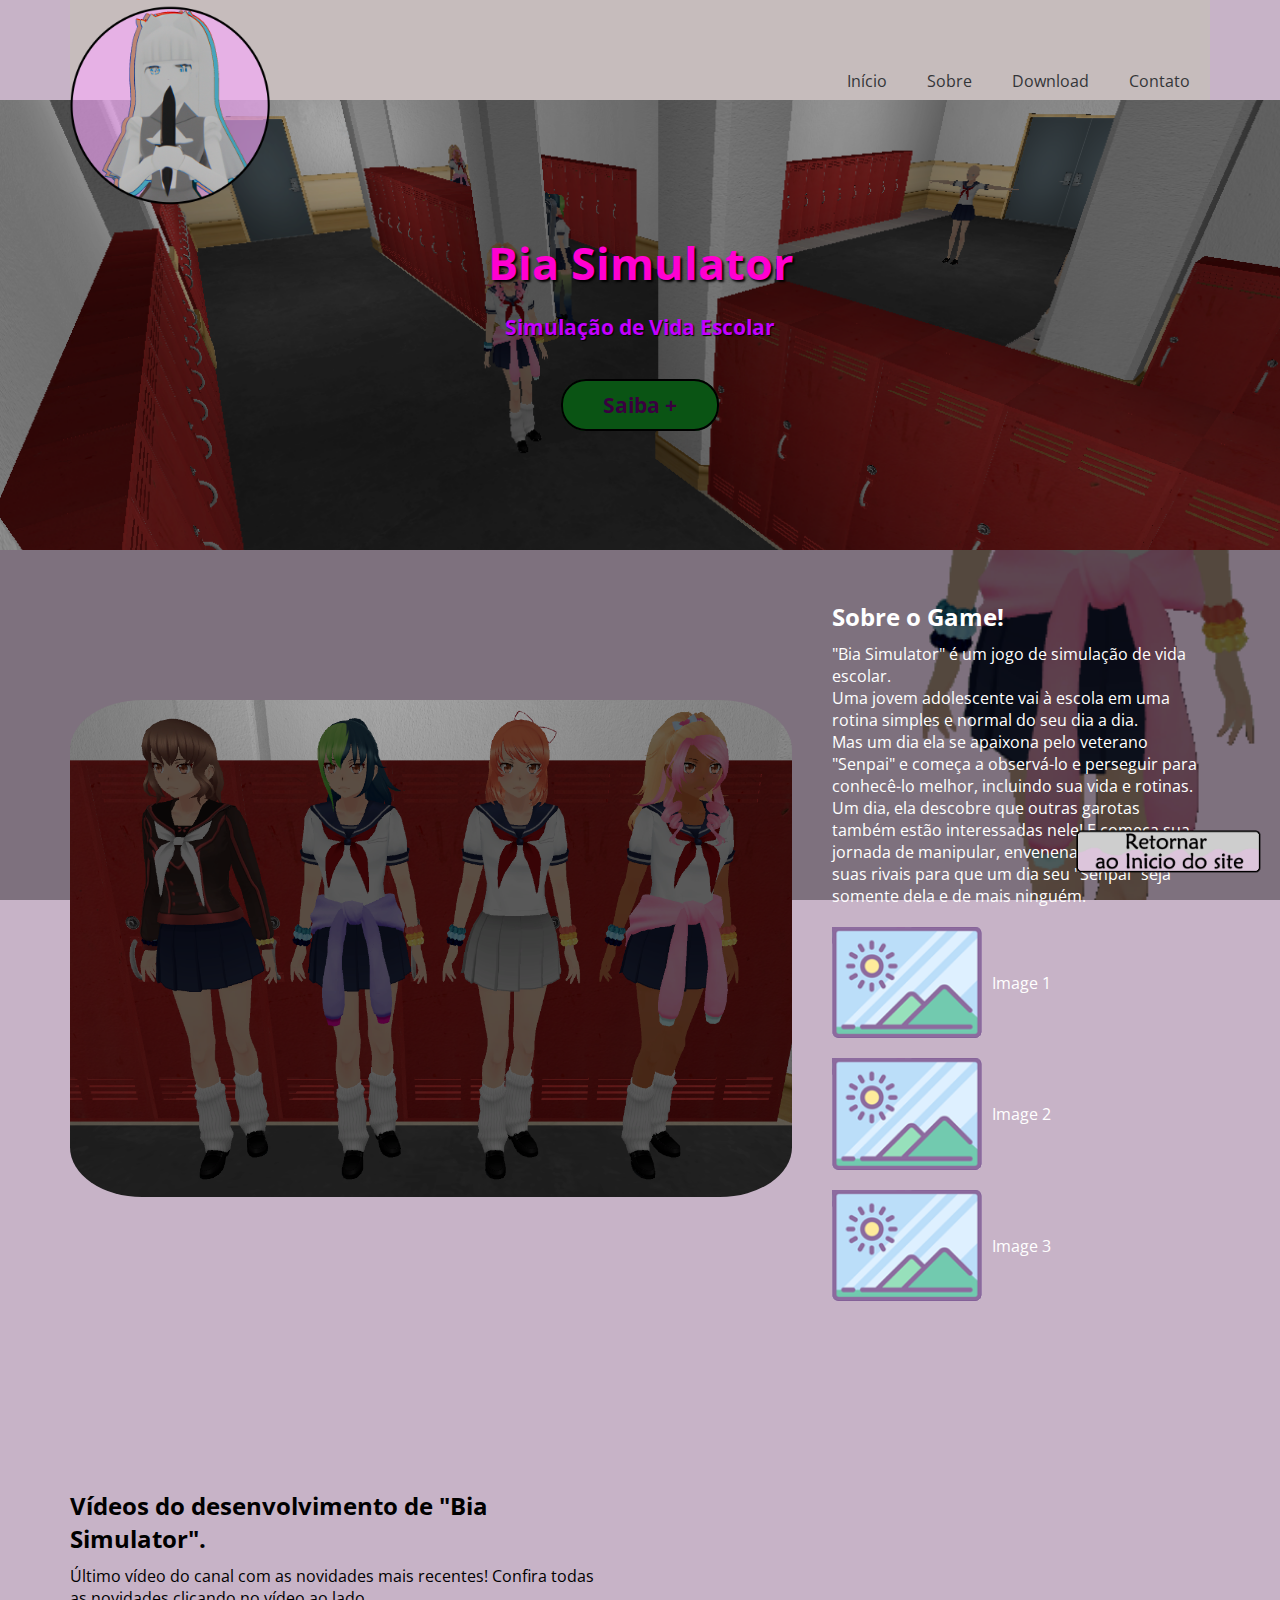
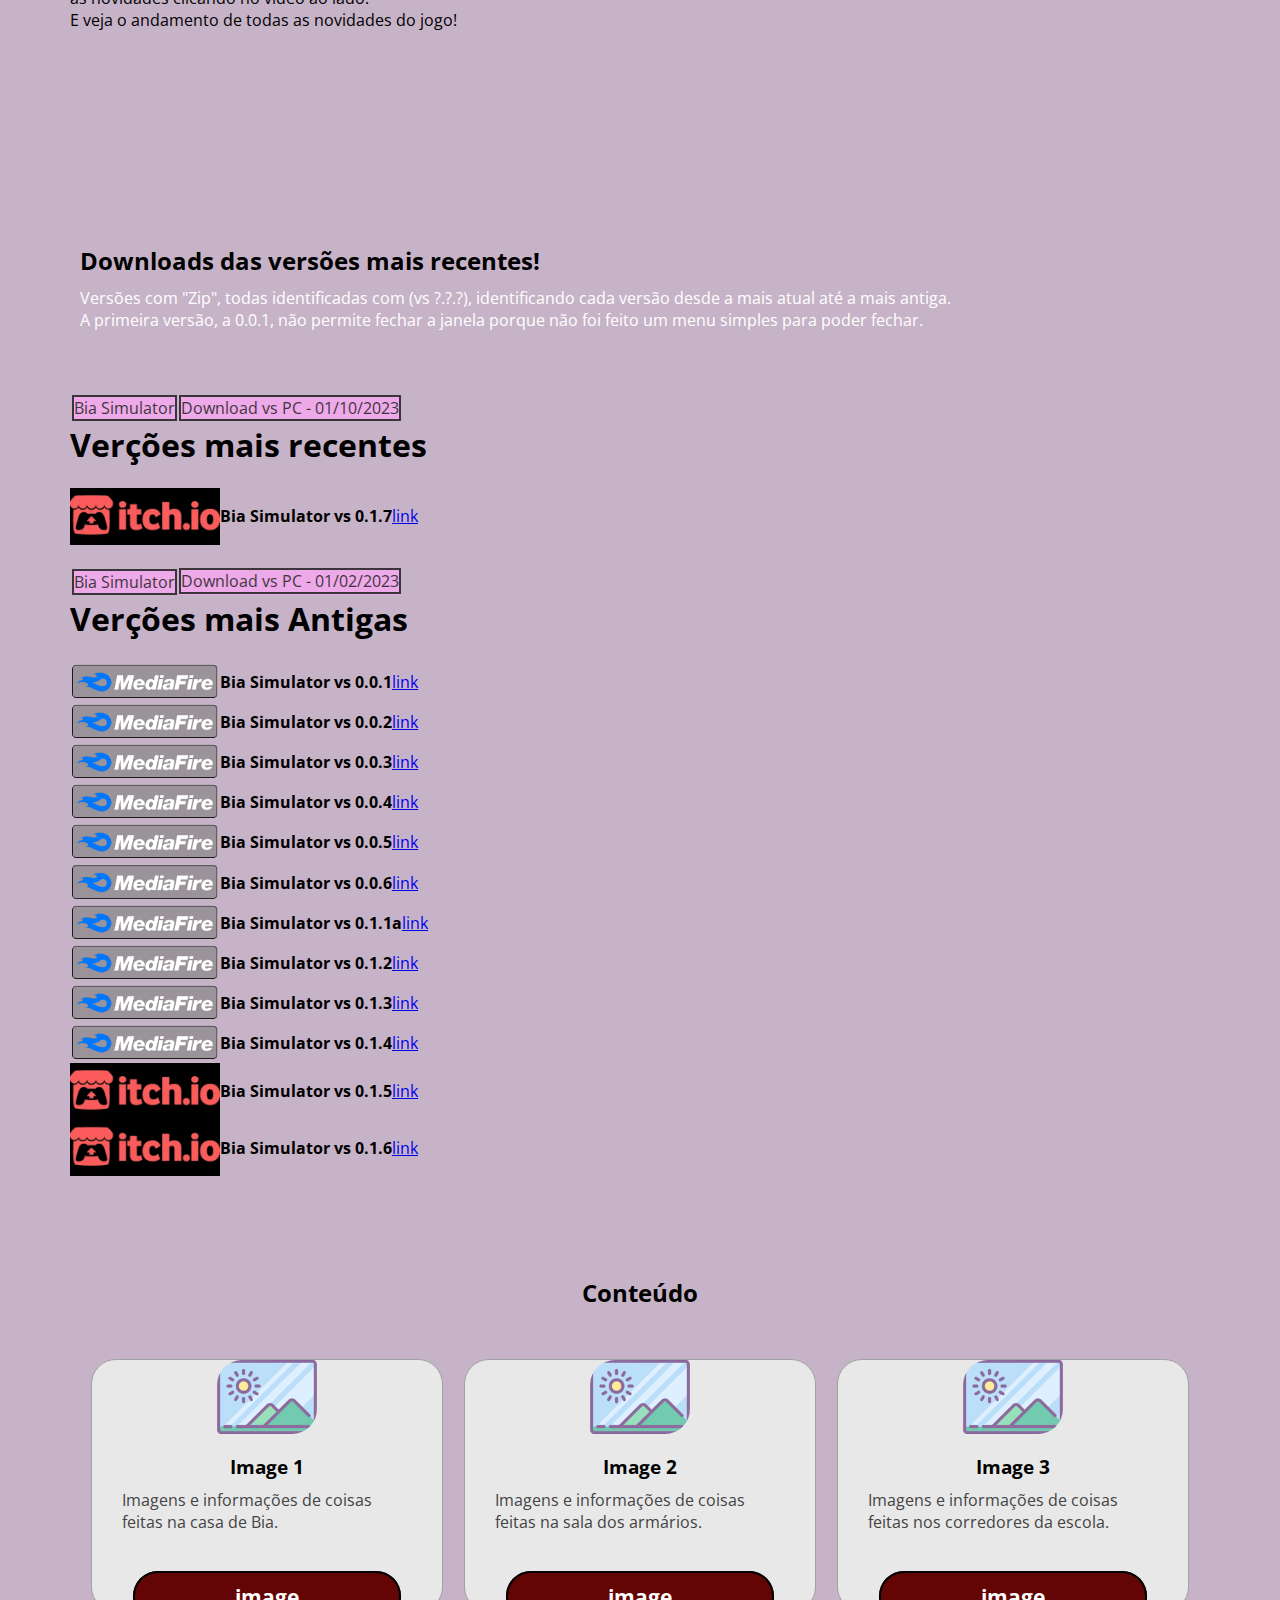
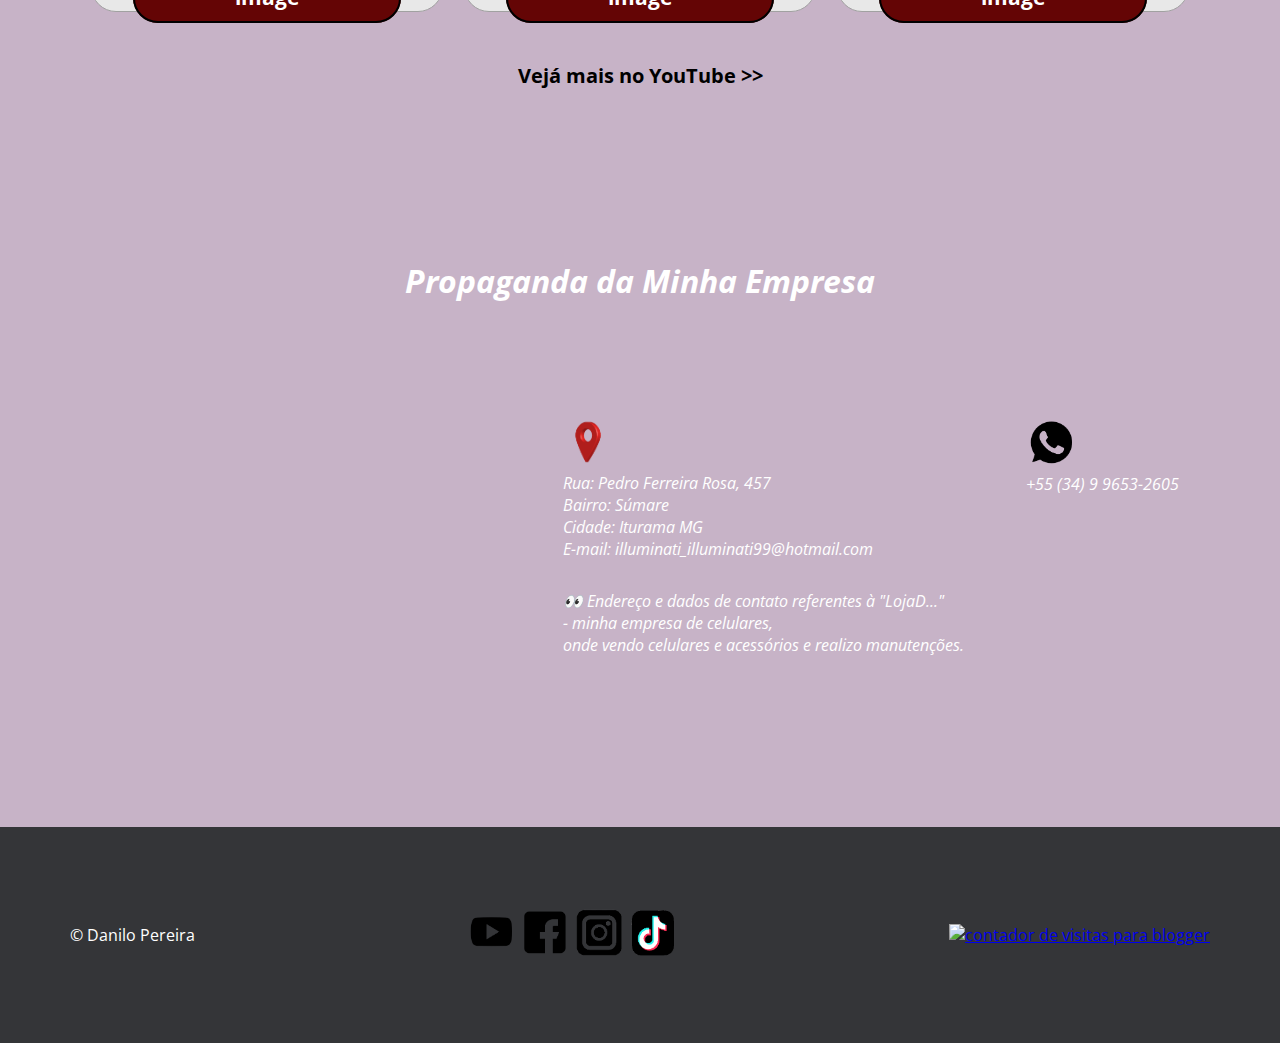
==== index.html @ 0c2f5779 "23/10/2023" ====
<!DOCTYPE html>
<html lang="pt-br">
<head>
    <meta charset="UTF-8">
    <meta http-equiv="X-UA-Compatible" content="IE=edge">
    <meta name="viewport" content="width=device-width, initial-scale=1.0">
    <title>Bia Simulator</title>
    <meta name="description" content="Bia Simulator é um Game de Simulação, 
    vida Escolar uma jovem que se apaixona pelo jovem Veterano, sempai e passa a manipular dotos a sua volta para um dia o conquistar!">
    <link rel="icon" href="img/icon.png">
    <link rel="stylesheet" href="style.css">
</head>
<body>
    <!-- Cabeçalho -->
    <header id="inicio">
        <div class="Container Flex">
            <div id="logo">
                <img src="img/logo.png" alt="hal 9000">
            </div>
            <nav>
                <input type="checkbox" id="check">
                <label for="check">&#x268c;</label>
                <ul>
                    <li><a href="#inicio">Início</a></li>
                    <li><a href="#sobre">Sobre</a></li>
                    <li><a href="#download">Download</a></li>
                    <li><a href="#contato">Contato</a></li>
                </ul>
            </nav>
        </div>
    </header>
    <!-- Destaque -->
    <main>
        <div class="Container">
            <h1>Bia Simulator</h1>
            <h2>Simulação de Vida Escolar</h2>
            <a 
                href="https://www.youtube.com/watch?v=QuEk1-Vb6ak&list=PLfWaRZgvNhekADskZtezbI2aH9ssokQSr"
                target="_blank" class="Botao">Saiba +
            </a>
        </div>
    </main>
    <!-- Sobre -->
    <section id="sobre">
        <div class="Container Flex2">
            <div id="destaqueSobre">
                <img src="img/gamepersons.png" alt="ImagePersonagens">
            </div>
            <div id="textoSobre">
                <h2>Sobre o Game!</h2>
                <p>
                    "Bia Simulator" é um jogo de simulação de vida escolar.<br>
                    Uma jovem adolescente vai à escola em uma rotina simples e normal do seu dia a dia.<br>
                    Mas um dia ela se apaixona pelo veterano "Senpai" e começa a observá-lo e perseguir para conhecê-lo melhor,
                    incluindo sua vida e rotinas.<br>
                    Um dia, ela descobre que outras garotas também estão interessadas nele! E começa sua jornada de manipular,
                    envenenar e assassinar suas rivais para que um dia seu "Senpai" seja somente dela e de mais ninguém.
                </p>
                <div class="TopicosSobre Flex2">
                    <img src="img/image.png" alt="iconsempai">
                    <p>Image 1</p>
                </div>
                <div class="TopicosSobre Flex2">
                    <img src="img/image.png" alt="iconsempai">
                    <p>Image 2</p>
                </div>
                <div class="TopicosSobre Flex2">
                    <img src="img/image.png" alt="iconsempai">
                    <p>Image 3</p>
                </div>
            </div>
        </div>
    </section>
    <!-- Video do YouTube Sobre -->
    <section id="onepage">
        <div class="Container Flex3">
            <div id="textoSite">
                <h2>Vídeos do desenvolvimento de "Bia Simulator".</h2>
                <p>
                    Último vídeo do canal com as novidades mais recentes! Confira todas as novidades clicando no vídeo ao lado.<br>
                    E veja o andamento de todas as novidades do jogo!
                </p>
            </div>
            <div id="video">
                <iframe 
                    width="560" height="315" src="https://www.youtube.com/embed/rtr7UTHAGyo" 
                    title="YouTube video player"
                    allow="accelerometer; autoplay; clipboard-write; encrypted-media; gyroscope; picture-in-picture; web-share" 
                    allowfullscreen>
                </iframe>
            </div>
        </div>
    </section>
    <!-- Area de Download -->
    <section id="download">
        <div class="Container">
            <div id="textoWire">
                <h2>Downloads das versões mais recentes!</h2>
                <p>
                    Versões com "Zip", todas identificadas com (vs ?.?.?), identificando cada versão desde a mais atual até a mais antiga.<br>
                    A primeira versão, a 0.0.1, não permite fechar a janela porque não foi feito um menu simples para poder fechar.
                </p>
            </div>
            <div class="TitulosVS">
                <table>
                    <tbody>
                        <tr>
                            <td class="vs">Bia Simulator</td>
                            <td class="datepc">Download vs PC - 01/10/2023</td>
                            <td class="datecl">Download vs Celular - **/**/20**</td>
                        </tr>
                    </tbody>
                </table>
                <h1>Verções mais recentes</h1>
            </div>
            <div class="imgmediafire Flex3">
                <img src="img/itchio.png" alt="mediafire">
                <h1>Bia Simulator vs 0.1.7</h1>
                <a
                    href="https://danilo-pereira.itch.io/bia-simulator-vs-017"
                    target="_blank">link
                </a>
            </div>
            <div class="TitulosVS">
                <table>
                    <tbody>
                        <tr>
                            <td class="vs">Bia Simulator</td>
                            <td class="datepc">Download vs PC - 01/02/2023</td>
                        </tr>
                    </tbody>
                </table>
                <h1>Verções mais Antigas</h1>
            </div>
            <div class="imgmediafire Flex3">
                <img src="img/mediafire.png" alt="mediafire">
                <h1>Bia Simulator vs 0.0.1</h1>
                <a
                    href="https://www.mediafire.com/file/eervflqwce7wvbb/Bia_Simulator_vs_0.0.1.rar/file"
                    target="_blank">link
                </a>
            </div>
            <div class="imgmediafire Flex3">
                <img src="img/mediafire.png" alt="mediafire">
                <h1>Bia Simulator vs 0.0.2</h1>
                <a 
                    href="https://www.mediafire.com/file/t4v4fqg2cto45ke/Bia_Simulator_vs_0.0.2.rar/file"
                    target="_blank">link
                </a>
            </div>
            <div class="imgmediafire Flex3">
                <img src="img/mediafire.png" alt="mediafire">
                <h1>Bia Simulator vs 0.0.3</h1>
                <a 
                    href="https://www.mediafire.com/file/pr2qi0dlemqxwhd/Bia_Simulator_vs_0.0.3.rar/file"
                    target="_blank">link
                </a>
            </div>
            <div class="imgmediafire Flex3">
                <img src="img/mediafire.png" alt="mediafire">
                <h1>Bia Simulator vs 0.0.4</h1>
                <a 
                    href="https://www.mediafire.com/file/ospxemtkkf7s938/Bia_Simulator_vs_0.0.4.rar/file"
                    target="_blank">link
                </a>
            </div>
            <div class="imgmediafire Flex3">
                <img src="img/mediafire.png" alt="mediafire">
                <h1>Bia Simulator vs 0.0.5</h1>
                <a 
                    href="https://www.mediafire.com/file/z3dsm1diy81k83s/Bia_Simulator_vs_0.0.5.rar/file"
                    target="_blank">link
                </a>
            </div>
            <div class="imgmediafire Flex3">
                <img src="img/mediafire.png" alt="mediafire">
                <h1>Bia Simulator vs 0.0.6</h1>
                <a 
                    href="https://www.mediafire.com/file/u7bo6dapoeukrll/Bia_Simulator_vs_0.0.6.rar/file"
                    target="_blank">link
                </a>
            </div>
            <div class="imgmediafire Flex3">
                <img src="img/mediafire.png" alt="mediafire">
                <h1>Bia Simulator vs 0.1.1a</h1>
                <a 
                    href="https://www.mediafire.com/file/qkphinf5eleanhn/Bia_Simulator_vs_0.1.1a.rar/file"
                    target="_blank">link
                </a>
            </div>
            <div class="imgmediafire Flex3">
                <img src="img/mediafire.png" alt="mediafire">
                <h1>Bia Simulator vs 0.1.2</h1>
                <a 
                    href="https://www.mediafire.com/file/zv4ra7ye35ro8y2/Bia_Simulator_vs_0.1.2.rar/file"
                    target="_blank">link
                </a>
            </div>
            <div class="imgmediafire Flex3">
                <img src="img/mediafire.png" alt="mediafire">
                <h1>Bia Simulator vs 0.1.3</h1>
                <a 
                    href="https://www.mediafire.com/file/caidopz2wwwkqlp/Bia_Simulator_vs_0.1.3.rar/file"
                    target="_blank">link
                </a>
            </div>
            <div class="imgmediafire Flex3">
                <img src="img/mediafire.png" alt="mediafire">
                <h1>Bia Simulator vs 0.1.4</h1>
                <a
                    href="https://www.mediafire.com/file/88fpqzsb6tlduae/Bia_Simulator_vs_0.1.4.rar/file"
                    target="_blank">link
                </a>
            </div>
            <div class="imgmediafire Flex3">
                <img src="img/itchio.png" alt="mediafire">
                <h1>Bia Simulator vs 0.1.5</h1>
                <a
                    href="https://danilo-pereira.itch.io/bia-simulator-vs-vs-015"
                    target="_blank">link
                </a>
            </div>
            <div class="imgmediafire Flex3">
                <img src="img/itchio.png" alt="mediafire">
                <h1>Bia Simulator vs 0.1.6</h1>
                <a
                    href="https://danilo-pereira.itch.io/bia-simulator-vs-016"
                    target="_blank">link
                </a>
            </div>
        </div>
    </section>
    <section id="conteudo">
        <div class="Container">
            <h2>Conteúdo</h2>
            <div class="Cards Flex4">
                <div class="Card">
                    <img src="img/image.png" alt="image">
                    <h3>Image 1</h3>
                    <p>
                        Imagens e informações de coisas feitas na casa de Bia.
                    </p>
                    <a href="img/banerunity.png" target="source: imgur.com" class="Botao">image</a>
                </div>
                <div class="Card">
                    <img src="img/image.png" alt="image">
                    <h3>Image 2</h3>
                    <p>
                        Imagens e informações de coisas feitas na sala dos armários.
                    </p>
                    <a href="img/baner.png" target="source: imgur.com" class="Botao">image</a>
                </div>
                <div class="Card">
                    <img src="img/image.png" alt="image">
                    <h3>Image 3</h3>
                    <p>
                        Imagens e informações de coisas feitas nos corredores da escola.
                    </p>
                    <a href="img/gamepersons.png" target="source: imgur.com" class="Botao">image</a>
                </div>
            </div>
            <div id="todos">
                <a href="https://www.youtube.com/watch?v=QuEk1-Vb6ak&list=PLfWaRZgvNhekADskZtezbI2aH9ssokQSr"
                target="_blank">Vejá mais no YouTube >></a>
            </div>
        </div>
    </section>
    <!-- Rodapé -->
    <address>
        <div class="LojaD">
            <h1>Propaganda da Minha Empresa</h1>
            <div class="Container Flex6">
                <div id="contato">
                    <a href="https://api.whatsapp.com/send?phone=5534996532605" target="whatsapp">
                        <img src="img/watts.png" alt="whatsapp" title="Abrir no Whatsapp">
                        <p>+55 (34) 9 9653-2605</p>
                    </a>
                </div>
                <div id="endereco">
                    <a href="https://goo.gl/maps/ZuYbzN93wz8FPzjm9" target="mapa">
                        <img src="img/mapa.png" alt="Mapa" id="iconeMapa"></a>
                    <img src="img/local.png" alt="local" id="iconeLocal">
                    <p>Rua: Pedro Ferreira Rosa, 457</p>
                    <p>Bairro: Súmare</p>
                    <p>Cidade: Iturama MG</p>
                    <p>E-mail: illuminati_illuminati99@hotmail.com</p>
                    <p id="dados">&#128064; Endereço e dados de contato referentes à "LojaD..."<br>
                        - minha empresa de celulares,<br>
                        onde vendo celulares e acessórios e realizo manutenções.
                    </p>
                </div>
                <div id="googleMaps">
                    <iframe 
                        src="https://www.google.com/maps/embed?pb=!1m18!1m12!1m3!1d331.93063827643834!2d-50.
                        188516117884326!3d-19.739578120363962!2m3!1f0!2f0!3f0!3m2!1i1024!2i768!4f13.
                        1!3m3!1m2!1s0x949864d163f6b0e1%3A0xaaa88ea85da81c7c!2sR.
                        %20Pedro%20Ferreira%20Rosa%2C%20457%20-%20Sumare%2C%20Iturama%20-%20MG%2C%2038280-000!
                        5e0!3m2!1spt-BR!2sbr!4v1676563783681!5m2!1spt-BR!2sbr" 
                        width="400" height="300" style="border:0;" 
                        allowfullscreen="" loading="lazy" referrerpolicy="no-referrer-when-downgrade">
                    </iframe>
                </div>
            </div>
        </div>
    </address>
    <footer>
        <div class="Container Flex5">
            <!--<img src="img/qrfacebook.png" alt="qrcode">-->
            <div id="copyright">
                <p>&#169; Danilo Pereira</p>
            </div>
            <div id="social">
                <a href="https://www.youtube.com/channel/UCmEWUiAad2K6992VIdjaSpA" target="_blank">
                    <img src="img/youtube.png" alt="youtube"></a>
                <a href="https://www.facebook.com/Chiquititas.danilo/" target="_blank">
                    <img src="img/facebook.png" alt="facebook"></a>
                <a href="https://www.instagram.com/danilopereira5831/" target="_blank">
                    <img src="img/instagram.png" alt="instagram"></a>
                <a href="https://www.tiktok.com/@danilocraft2" target="_blank">
                    <img src="img/tiktok.png" alt="tiktok"></a>
            </div>
            <div id="Contador">
                <a 
                href="https://www.webcontadores.com" target="contador de visitas para blogger">
                <img src="https://counter4.optistats.ovh/private/webcontadores.php?c=bctxju2n33xtg53m7zn1qsmhllghyxzs" border="0" 
                title="contador de visitas para blogger" alt="contador de visitas para blogger">
                </a>
            </div>
        </div>
    </footer>
    <a href="#inicio" id="topo"><img src="img/butoonreturn.png" alt="topo do site"></a>
</body>
</html>
---- style.css ----
/*
    Site Para Postar Todos Os Progressos do Game
*/

/* Importação (Google Fonts) */
@import url('https://fonts.googleapis.com/css2?family=Open+Sans:wght@400;700&display=swap');

/* CSS Reset */
*{
    margin: 0;
    border: 0;
    padding: 0;
}

html {
    scroll-behavior: smooth;
}

body {
    background-color: #b89fb8c9; /* Cor (Branca) de Todo o Site */
    font-family: 'Open Sans', sans-serif;
    font-size: 1em;
}

/* Layout */
.Container {
    margin: 0 auto;
}

#logo img {
    width: 100%;
    width: 300px;
    width: min(90vw, 150px);
    margin-top: 5px;
}

.Flex {
    display: flex;
    justify-content: space-between;
    background-color: #c6bcbc;
}

.Flex2 {
    display: flex;
    align-items: center;
}

.Flex3 {
    display: flex;
    flex-direction: column;
}

.Flex3 img {
    display: none;
    width: min(50vw, 150px);
}

.Flex3 h1 {
    display: none;
    font-size: 1.0em;
}

.Flex3 a {
    display: none;
}

.Flex4 {
    display: flex;
    flex-wrap: wrap;
    justify-content: space-evenly;
}

.Flex5 {
    display: flex;
    flex-direction: column-reverse;
}

.Flex6 {
    display: flex;
    justify-content: space-around;
    flex-direction: column;
}

.TitulosVS {
    display: none;
    font-size: 1.0em;

    padding: 30px 10px 30px 10px;
}

.Botao { /* Button que leva para um Link da Play List do YouTube */
    text-decoration: none;
    color: rgb(57, 0, 63);
    font-size: 1.3em;
    font-weight: 700;
    background-color: #0a5414;
    padding: 10px 40px;
    border: 2px solid #000;
    border-radius: 25px;
}

table tbody tr:hover {
    background: #fff;
    opacity: 1;
}

table tbody tr {
    background: #ffa5f6;
    opacity: 0.7;
    padding: 1rem 2rem;
}

.vs ,.datecl {
    color: #000;
    border: 2px solid #000;
}

.datepc {
    display: none;
}

#topo img{
    position: fixed;
    right: 10px;
    bottom: 10px;
    width: min(90vw, 150px);
}

/* Cartões */
.Card {
    margin-top: 25px;
    width: min(100vw, 350px);
    background-color: #e8e8e8;
    border: 1px solid #a1a1a1;
    border-radius: 25px;
    text-align: center;
}

.Card img {
    width: min(90vw, 100px);
    border-radius: 25px 0px 25px 0px;
}

.Card h3 {
    margin-top: 15px;
}

.Card p {
    text-align: left;
    color: #434343;
    padding: 10px 30px 50px 30px;
}

.Card a {
    padding: 10px 100px;
    color: #fff;
    background-color: rgb(100, 5, 5);
}

/* Smartphone Portrait >>>>>>>>>>>>>>>>>>>>>>>>>>>>>>> */

/* Cabeçalho */
header{
    height: 70px;
}

#check {
    display: none;
}

label {
    font-size: 3em;
    position: fixed;
    top: 5px;
    right: 15px;
    color: rgb(0,0,0,0.2);
}

nav ul {
    list-style: none;
    background-color: #921e92;
    height: 100vh;
    position: fixed;
    top: 70px;
    right: -100%;
    transition: all 0.5s;
}

#check:checked ~ ul {
    right: 0;
}

nav ul li {
    padding: 20px;
    border-bottom: 1px solid #a9a9a9;
}

nav ul li a {
    text-decoration: none;
    color: #fff;
}

/* Destaque */
main {
    height: 45vh;
    background: url(img/banerunity2.png);
    background-size: cover;
    background-position: center;
    display: flex;
    flex-direction: column;
    justify-content: center;
    text-align: center;
}

main h1 {
    font-size: 2.0em;
    color: 	#ff00d0;
}

main h2 {
    font-size: 0.9em;
    color: 	#c300ff;
    margin: 20px 0px 50px 0px;
}

main h1, main h2 {
    text-shadow: #000 0.05em 0.05em 0.05em;
}

.TopicosSobre img {
    width: min(90vw, 100px);
}

#sobre {
    padding: 50px 0px;
    background: url(img/banerunity.png);
    background-size: cover;
    background-position: center;
}

#destaqueSobre {
    display: none;
}

#textoSobre {
    color: #fff;
    padding: 0px 10px;
}

#textoSobre h2 {
    margin-bottom: 10px;
}

.TopicosSobre {
    margin-top: 20px;
}

.TopicosSobre img {
    margin-right: 10px;
}

#onepage {
    padding: 50px 10px;
}

#onepage h2 {
    margin-bottom: 10px;
}

#onepage p {
    margin-bottom: 25px;
}

#video iframe {
    width: 400px;
    height: 225px;
    border: 0;
}

#download {
    padding: 50px 0px;
    background: url(img/banerunity.png);
    background-size: cover;
    background-position: center;
}

#textoWire {
    color: #fff;
    padding: 0px 10px;
}

#textoWire h2 { /* Parte do Titulo "Download da vs mais Recente" */
    color: #000;
    margin-bottom: 10px;
}

#textoWire p {
    margin-bottom: 40px;
}

#contato img { /* Contado do Whatts */
    width: min(50vw, 50px);
}

#social img { /* Images das Redes Sociais */
    width: min(50vw, 50px);
}

#endereco img {
    width: min(50vw, 50px);
}

/* Conteúdo */
#conteudo {
    padding: 50px 0px;
}

#conteudo h2 {
    margin-bottom: 25px;
    text-align: center;
}

#todos {
    margin-top: 50px;
    text-align: center;
}

#todos a {
    text-decoration: none;
    color: #000;
    font-weight: 700;
    font-size: 1.25em;
}

/* rodapé */
address {
    padding: 20px 10px 70px 10px; /*padding: 35px 10px 50px 10px;*/
    background: url(img/banerlojad.png);
    background-size: cover;
    background-position: center;
    background-attachment: fixed;
    color: #fff;
}

address a {
    text-decoration: none;
    color: #fff;
}

address img {
    padding-top: 15px;
}

.LojaD h1 {
    margin: 40px 0px 100px 0px;
    text-align: center;
}

#iconeLocal {
    display: none;
}

#dados {
    margin: 30px 0px 15px 0px;
}

#googleMaps {
    display: none;
}

footer {
    padding: 50px;
    background-color: #343538;
    color: #fff;
    text-align: center;
}

#social {
    margin-bottom: 25px;
}

#Contador {
    margin-bottom: 25px;
}

/* Smartphone Landscape >>>>>>>>>>>>>>>>>>>>>>>>>>>>>> */
@media (min-width: 576px){ /* Tamanho de Tela de Celular */
    /* Layout */
    .Container {
        max-width: 540px;
    }

    /* Destaque */
    main {
        height: 50vh;
    }

    main h1 {
        font-size: 2.4em;
    }

    main h2 {
        font-size: 0.9em;
    }

    #logo img {
        width: 100%;
        width: 300px;
        width: min(90vw, 150px);
    }

    .TopicosSobre img {
        width: min(90vw, 120px);
    }

    #video iframe {
        width: 450px;
        height: 253px;
    }

    #Contador {
        margin-bottom: 0px;
    }

    /* Rodapé */
    .Flex5 {
        flex-direction: row;
        justify-content: space-between;
        align-items: center;
    }

    #social {
        margin: 0;
    }

    address {
        padding: 70px 10px 90px 10px;
    }

    .LojaD h1 {
        margin: 50px 0px 80px 0px;
    }
}

/* Tablet Portrait >>>>>>>>>>>>>>>>>>>>>>>>>>>>>>>>>>> */
@media (min-width: 768px){ /* Tamanho de Tela de Tablet */
    /* Layout */
    .Container {
        max-width: 720px;
    }

    /* Destaque */
    main {
        height: 55vh;
    }

    main h1 {
        font-size: 2.5em;
    }

    main h2 {
        font-size: 1em;
    }

    #logo img {
        width: 100%;
        width: 300px;
        width: min(90vw, 200px);
    }

    #topo img{
        position: fixed;
        right: 10px;
        bottom: 10px;
        width: min(90vw, 200px);
    }

    /* Cabeçalho */
    header {
        height: 80px;
    }

    nav ul {
        top: 80px;
    }

    #video iframe {
        width: 500px;
        height: 281px;
    }

    /* Rodapé */
    address {
        padding: 60px 10px 100px 10px;
    }

    .LojaD h1 {
        margin: 10px 0px 100px 0px;
    }
}

/* Tablet Landscape >>>>>>>>>>>>>>>>>>>>>>>>>>>>>>>>>> */
@media (min-width: 992px){ /* Tamanho de Tela de Tablet */
    /* Layout */
    .Container {
        max-width: 960px;
    }

    /* Destaque */
    main {
        height: 55vh;
    }

    label {
        display: none;
    }

    nav ul {
        position: static;
        height: auto;
        background-color: transparent;
        margin-top: 30px;
    }

    nav ul li {
        float: left;
        border: 0;
    }

    nav ul li a {
        color: #343538;
    }

    nav ul li a:hover {
        color: #ff00ea;
    }

    .TopicosSobre img {
        width: min(90vw, 150px);
    }

    /* Sobre */
    #sobre { /* Image do nackground de Cima */
        background-attachment: fixed;
    }

    #download { /* Image do nackground de Baixo */
        background-attachment: fixed;
    }

    /* Rodapé */
    .Flex6 {
        flex-direction: row-reverse;
    }

    address {
        padding: 70px 10px 120px 10px;
    }

    .LojaD h1 {
        margin: 50px 0px 100px 0px;
    }
}

/* PC >>>>>>>>>>>>>>>>>>>>>>>>>>>>>>>>>>>>>>>>>>>>>>>> */
@media (min-width: 1200px){ /* Tamanho de Tela de Tablet */
    .Container {
        max-width: 1140px;
    }

    /* Destaque */
    main {
        height: 50vh;
    }

    main h1 {
        font-size: 2.8em;
    }

    main h2 {
        font-size: 1.3em;
    }

    /* Cabeçalho */
    header {
        height: 100px;
    }

    nav ul {
        margin-top: 50px;
    }

    #destaqueSobre {
        display: inline;
    }

    #destaqueSobre img {
        border-radius: 10%;
        margin-right: 30px;
    }

    #video iframe {
        width: 600px;
        height: 338px;
    }

    .Flex3 {
        flex-direction: row;
        align-items: center;
    }

    .Flex3 img, .Flex3 h1, .Flex3 a {
        display: inline;
    }

    .TitulosVS {
        display: inline;
    }

    .datecl {
        display: none;
    }

    .datepc {
        display: inline;
        color: #000;
        border: 2px solid #000;
    }

    /* Rodapé */
    #iconeLocal {
        display: inline;
    }

    #iconeMapa {
        display: none;
    }

    #googleMaps {
        display: inline;
    }

    #social {
        padding: 30px 10px 30px 10px;
    }
}
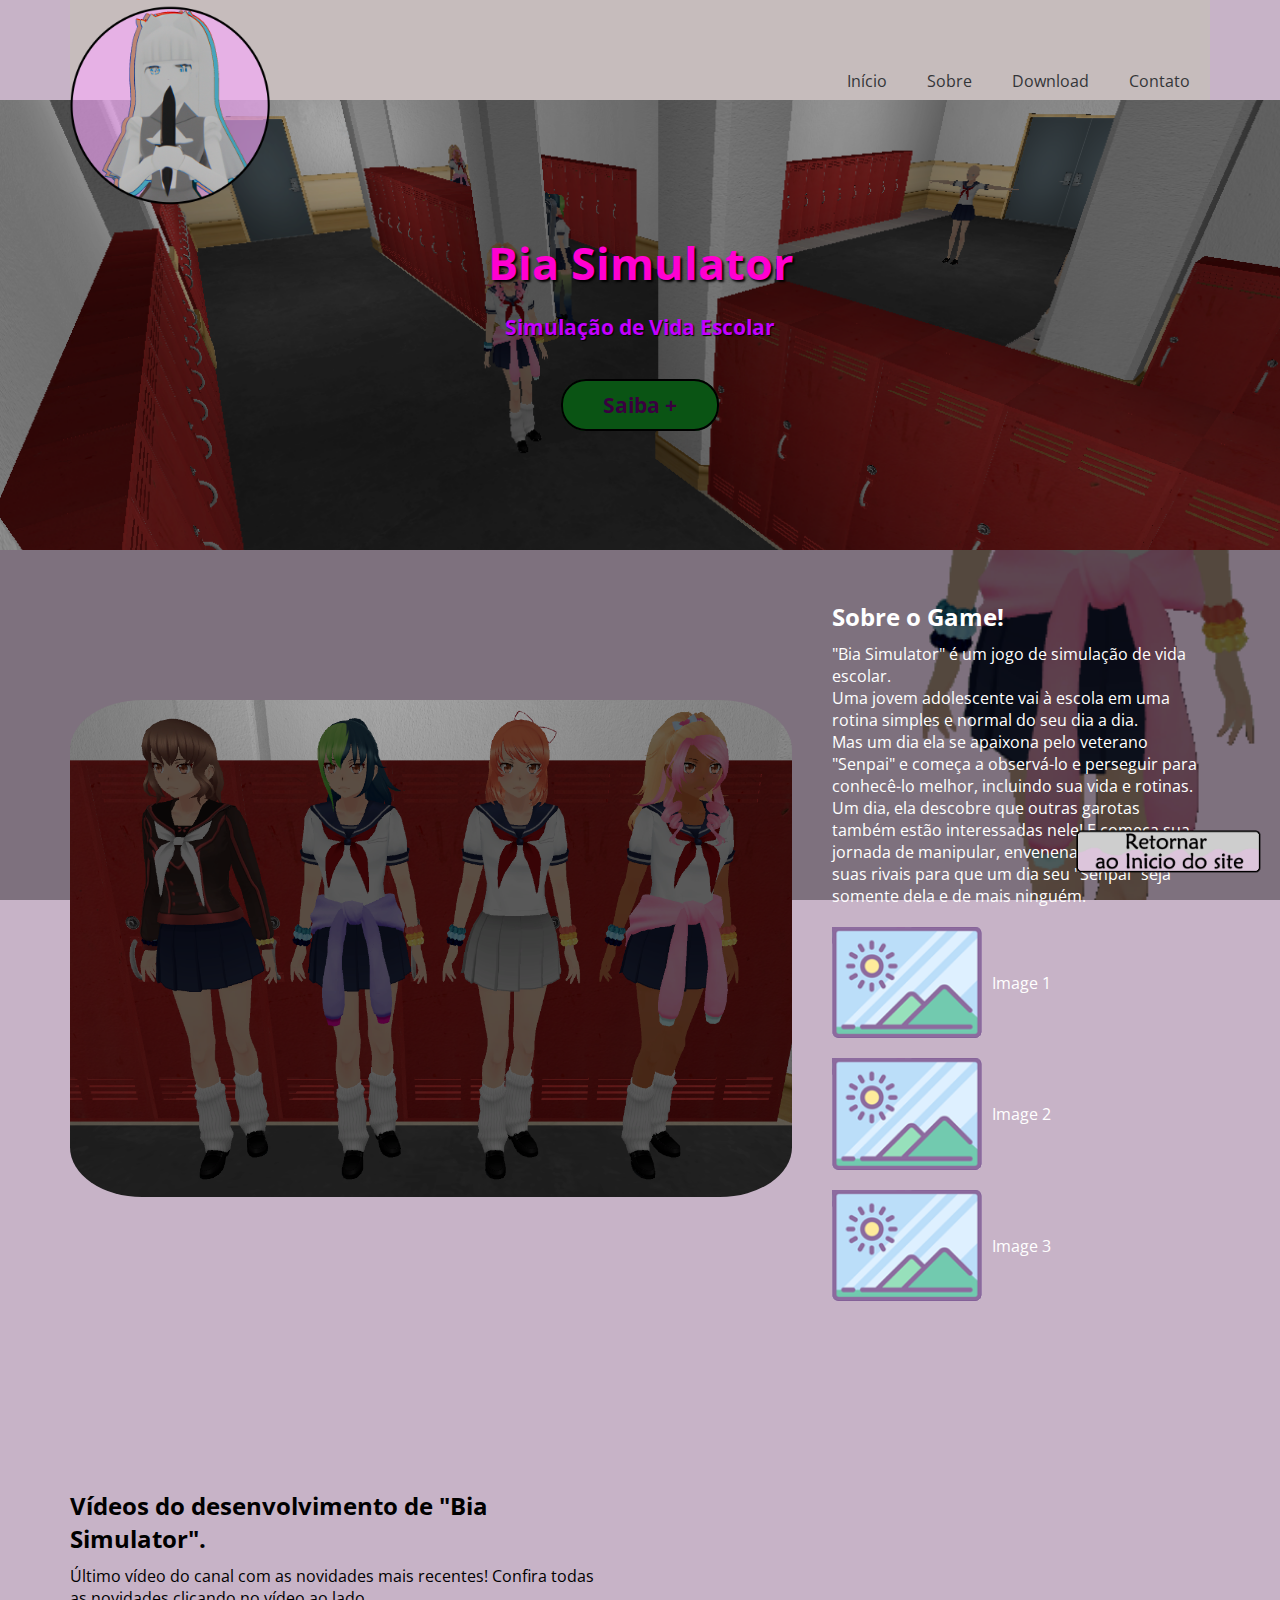
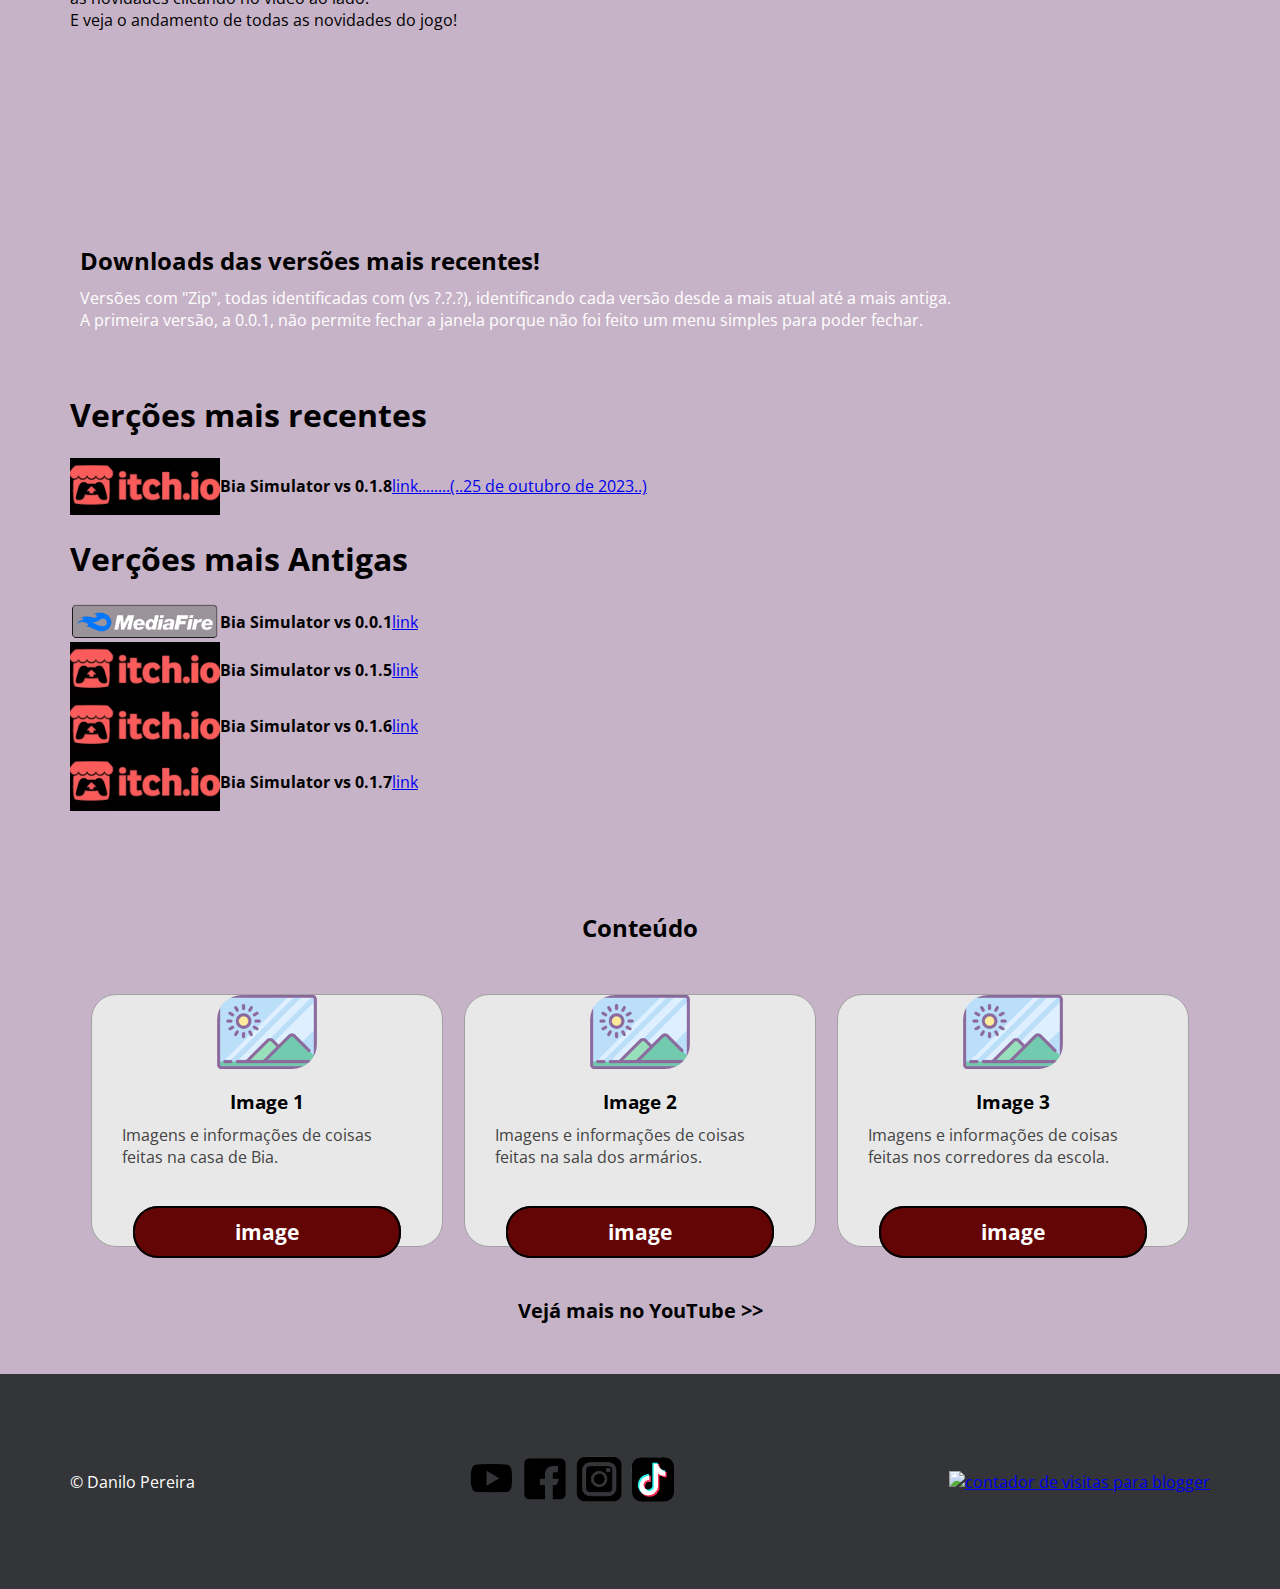
==== commit e2ededee: "07/11/2023" ====
--- a/index.html
+++ b/index.html
@@ -83,8 +83,8 @@
             </div>
             <div id="video">
                 <iframe 
-                    width="560" height="315" src="https://www.youtube.com/embed/rtr7UTHAGyo" 
-                    title="YouTube video player"
+                    width="866" height="487" src="https://www.youtube.com/embed/-Trb09AN3YE" 
+                    title="Bia Simulator, Progreso da Animação da Intro (Usei o Filmora para Editar.) #8"
                     allow="accelerometer; autoplay; clipboard-write; encrypted-media; gyroscope; picture-in-picture; web-share" 
                     allowfullscreen>
                 </iframe>
@@ -102,34 +102,17 @@
                 </p>
             </div>
             <div class="TitulosVS">
-                <table>
-                    <tbody>
-                        <tr>
-                            <td class="vs">Bia Simulator</td>
-                            <td class="datepc">Download vs PC - 01/10/2023</td>
-                            <td class="datecl">Download vs Celular - **/**/20**</td>
-                        </tr>
-                    </tbody>
-                </table>
                 <h1>Verções mais recentes</h1>
             </div>
             <div class="imgmediafire Flex3">
                 <img src="img/itchio.png" alt="mediafire">
-                <h1>Bia Simulator vs 0.1.7</h1>
-                <a
-                    href="https://danilo-pereira.itch.io/bia-simulator-vs-017"
-                    target="_blank">link
+                <h1>Bia Simulator vs 0.1.8</h1>
+                <a
+                    href="https://danilo-pereira.itch.io/bia-simulator-vs-018"
+                    target="_blank">link........(..25 de outubro de 2023..)
                 </a>
             </div>
             <div class="TitulosVS">
-                <table>
-                    <tbody>
-                        <tr>
-                            <td class="vs">Bia Simulator</td>
-                            <td class="datepc">Download vs PC - 01/02/2023</td>
-                        </tr>
-                    </tbody>
-                </table>
                 <h1>Verções mais Antigas</h1>
             </div>
             <div class="imgmediafire Flex3">
@@ -141,78 +124,6 @@
                 </a>
             </div>
             <div class="imgmediafire Flex3">
-                <img src="img/mediafire.png" alt="mediafire">
-                <h1>Bia Simulator vs 0.0.2</h1>
-                <a 
-                    href="https://www.mediafire.com/file/t4v4fqg2cto45ke/Bia_Simulator_vs_0.0.2.rar/file"
-                    target="_blank">link
-                </a>
-            </div>
-            <div class="imgmediafire Flex3">
-                <img src="img/mediafire.png" alt="mediafire">
-                <h1>Bia Simulator vs 0.0.3</h1>
-                <a 
-                    href="https://www.mediafire.com/file/pr2qi0dlemqxwhd/Bia_Simulator_vs_0.0.3.rar/file"
-                    target="_blank">link
-                </a>
-            </div>
-            <div class="imgmediafire Flex3">
-                <img src="img/mediafire.png" alt="mediafire">
-                <h1>Bia Simulator vs 0.0.4</h1>
-                <a 
-                    href="https://www.mediafire.com/file/ospxemtkkf7s938/Bia_Simulator_vs_0.0.4.rar/file"
-                    target="_blank">link
-                </a>
-            </div>
-            <div class="imgmediafire Flex3">
-                <img src="img/mediafire.png" alt="mediafire">
-                <h1>Bia Simulator vs 0.0.5</h1>
-                <a 
-                    href="https://www.mediafire.com/file/z3dsm1diy81k83s/Bia_Simulator_vs_0.0.5.rar/file"
-                    target="_blank">link
-                </a>
-            </div>
-            <div class="imgmediafire Flex3">
-                <img src="img/mediafire.png" alt="mediafire">
-                <h1>Bia Simulator vs 0.0.6</h1>
-                <a 
-                    href="https://www.mediafire.com/file/u7bo6dapoeukrll/Bia_Simulator_vs_0.0.6.rar/file"
-                    target="_blank">link
-                </a>
-            </div>
-            <div class="imgmediafire Flex3">
-                <img src="img/mediafire.png" alt="mediafire">
-                <h1>Bia Simulator vs 0.1.1a</h1>
-                <a 
-                    href="https://www.mediafire.com/file/qkphinf5eleanhn/Bia_Simulator_vs_0.1.1a.rar/file"
-                    target="_blank">link
-                </a>
-            </div>
-            <div class="imgmediafire Flex3">
-                <img src="img/mediafire.png" alt="mediafire">
-                <h1>Bia Simulator vs 0.1.2</h1>
-                <a 
-                    href="https://www.mediafire.com/file/zv4ra7ye35ro8y2/Bia_Simulator_vs_0.1.2.rar/file"
-                    target="_blank">link
-                </a>
-            </div>
-            <div class="imgmediafire Flex3">
-                <img src="img/mediafire.png" alt="mediafire">
-                <h1>Bia Simulator vs 0.1.3</h1>
-                <a 
-                    href="https://www.mediafire.com/file/caidopz2wwwkqlp/Bia_Simulator_vs_0.1.3.rar/file"
-                    target="_blank">link
-                </a>
-            </div>
-            <div class="imgmediafire Flex3">
-                <img src="img/mediafire.png" alt="mediafire">
-                <h1>Bia Simulator vs 0.1.4</h1>
-                <a
-                    href="https://www.mediafire.com/file/88fpqzsb6tlduae/Bia_Simulator_vs_0.1.4.rar/file"
-                    target="_blank">link
-                </a>
-            </div>
-            <div class="imgmediafire Flex3">
                 <img src="img/itchio.png" alt="mediafire">
                 <h1>Bia Simulator vs 0.1.5</h1>
                 <a
@@ -225,6 +136,14 @@
                 <h1>Bia Simulator vs 0.1.6</h1>
                 <a
                     href="https://danilo-pereira.itch.io/bia-simulator-vs-016"
+                    target="_blank">link
+                </a>
+            </div>
+            <div class="imgmediafire Flex3">
+                <img src="img/itchio.png" alt="mediafire">
+                <h1>Bia Simulator vs 0.1.7</h1>
+                <a
+                    href="https://danilo-pereira.itch.io/bia-simulator-vs-017"
                     target="_blank">link
                 </a>
             </div>
@@ -266,43 +185,6 @@
         </div>
     </section>
     <!-- Rodapé -->
-    <address>
-        <div class="LojaD">
-            <h1>Propaganda da Minha Empresa</h1>
-            <div class="Container Flex6">
-                <div id="contato">
-                    <a href="https://api.whatsapp.com/send?phone=5534996532605" target="whatsapp">
-                        <img src="img/watts.png" alt="whatsapp" title="Abrir no Whatsapp">
-                        <p>+55 (34) 9 9653-2605</p>
-                    </a>
-                </div>
-                <div id="endereco">
-                    <a href="https://goo.gl/maps/ZuYbzN93wz8FPzjm9" target="mapa">
-                        <img src="img/mapa.png" alt="Mapa" id="iconeMapa"></a>
-                    <img src="img/local.png" alt="local" id="iconeLocal">
-                    <p>Rua: Pedro Ferreira Rosa, 457</p>
-                    <p>Bairro: Súmare</p>
-                    <p>Cidade: Iturama MG</p>
-                    <p>E-mail: illuminati_illuminati99@hotmail.com</p>
-                    <p id="dados">&#128064; Endereço e dados de contato referentes à "LojaD..."<br>
-                        - minha empresa de celulares,<br>
-                        onde vendo celulares e acessórios e realizo manutenções.
-                    </p>
-                </div>
-                <div id="googleMaps">
-                    <iframe 
-                        src="https://www.google.com/maps/embed?pb=!1m18!1m12!1m3!1d331.93063827643834!2d-50.
-                        188516117884326!3d-19.739578120363962!2m3!1f0!2f0!3f0!3m2!1i1024!2i768!4f13.
-                        1!3m3!1m2!1s0x949864d163f6b0e1%3A0xaaa88ea85da81c7c!2sR.
-                        %20Pedro%20Ferreira%20Rosa%2C%20457%20-%20Sumare%2C%20Iturama%20-%20MG%2C%2038280-000!
-                        5e0!3m2!1spt-BR!2sbr!4v1676563783681!5m2!1spt-BR!2sbr" 
-                        width="400" height="300" style="border:0;" 
-                        allowfullscreen="" loading="lazy" referrerpolicy="no-referrer-when-downgrade">
-                    </iframe>
-                </div>
-            </div>
-        </div>
-    </address>
     <footer>
         <div class="Container Flex5">
             <!--<img src="img/qrfacebook.png" alt="qrcode">-->
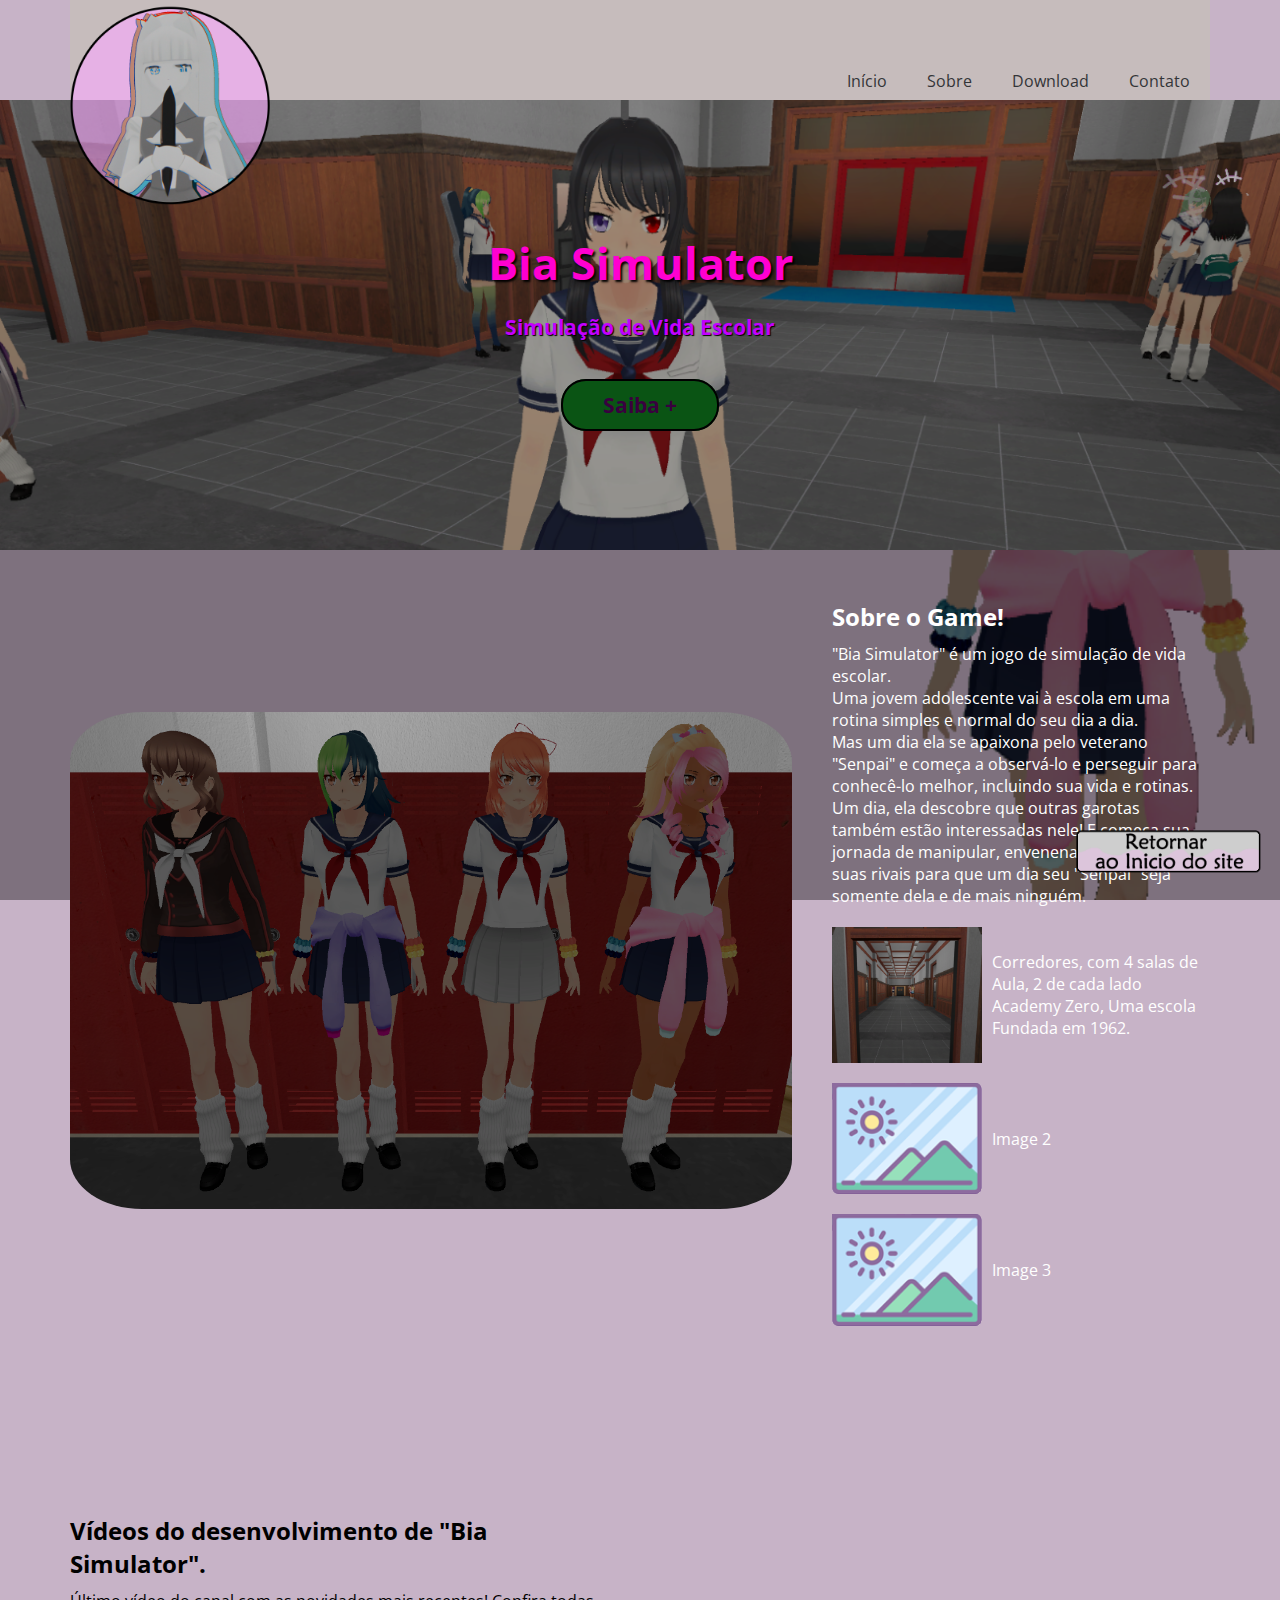
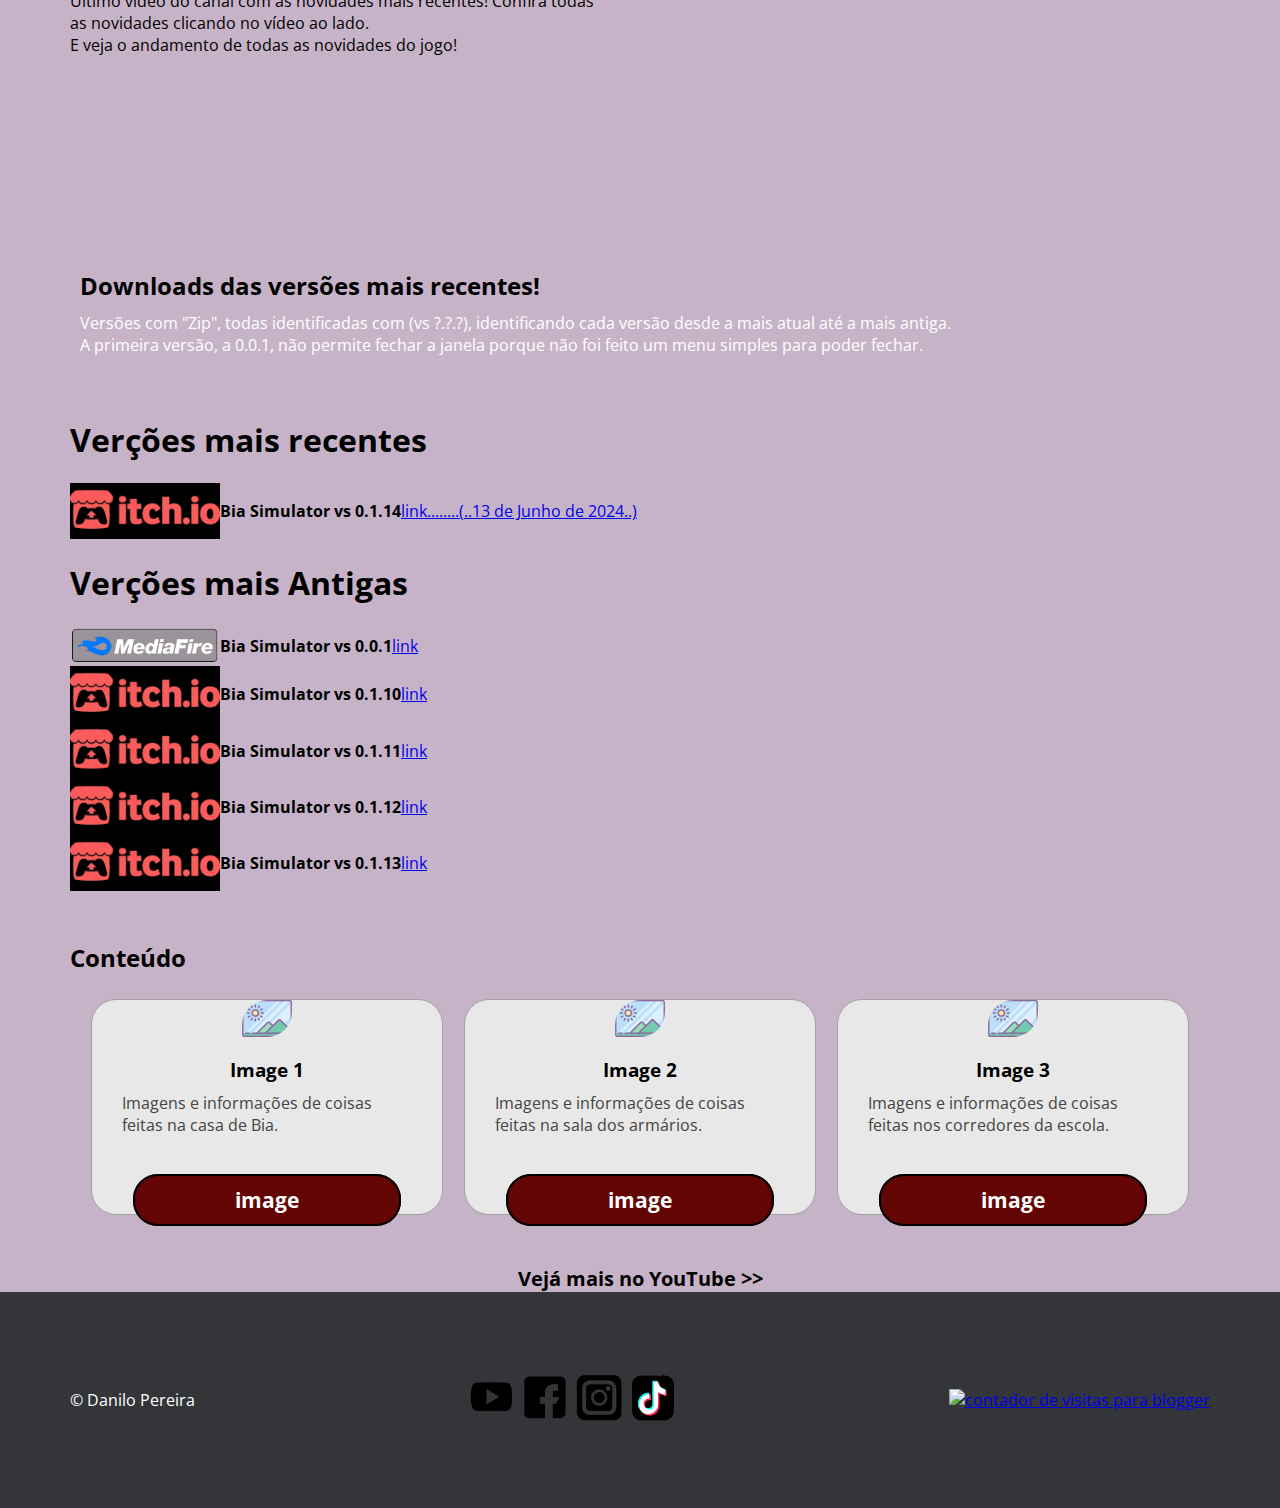
==== commit cfedddef: "Update" ====
--- a/index.html
+++ b/index.html
@@ -57,8 +57,8 @@
                     envenenar e assassinar suas rivais para que um dia seu "Senpai" seja somente dela e de mais ninguém.
                 </p>
                 <div class="TopicosSobre Flex2">
-                    <img src="img/image.png" alt="iconsempai">
-                    <p>Image 1</p>
+                    <img src="img/Image_1.png" alt="iconsempai">
+                    <p>Corredores, com 4 salas de Aula, 2 de cada lado Academy Zero, Uma escola Fundada em 1962.</p>
                 </div>
                 <div class="TopicosSobre Flex2">
                     <img src="img/image.png" alt="iconsempai">
@@ -83,8 +83,8 @@
             </div>
             <div id="video">
                 <iframe 
-                    width="866" height="487" src="https://www.youtube.com/embed/-Trb09AN3YE" 
-                    title="Bia Simulator, Progreso da Animação da Intro (Usei o Filmora para Editar.) #8"
+                    width="866" height="487" src="https://www.youtube.com/embed/n2hD3B5ll3c" 
+                    title="Bia Simulator Upgrade de cenário #31"
                     allow="accelerometer; autoplay; clipboard-write; encrypted-media; gyroscope; picture-in-picture; web-share" 
                     allowfullscreen>
                 </iframe>
@@ -106,10 +106,10 @@
             </div>
             <div class="imgmediafire Flex3">
                 <img src="img/itchio.png" alt="mediafire">
-                <h1>Bia Simulator vs 0.1.8</h1>
-                <a
-                    href="https://danilo-pereira.itch.io/bia-simulator-vs-018"
-                    target="_blank">link........(..25 de outubro de 2023..)
+                <h1>Bia Simulator vs 0.1.14</h1>
+                <a
+                    href="https://danilo-pereira.itch.io/bia-simulator-vs-0114"
+                    target="_blank">link........(..13 de Junho de 2024..)
                 </a>
             </div>
             <div class="TitulosVS">
@@ -125,31 +125,39 @@
             </div>
             <div class="imgmediafire Flex3">
                 <img src="img/itchio.png" alt="mediafire">
-                <h1>Bia Simulator vs 0.1.5</h1>
-                <a
-                    href="https://danilo-pereira.itch.io/bia-simulator-vs-vs-015"
-                    target="_blank">link
-                </a>
-            </div>
-            <div class="imgmediafire Flex3">
-                <img src="img/itchio.png" alt="mediafire">
-                <h1>Bia Simulator vs 0.1.6</h1>
-                <a
-                    href="https://danilo-pereira.itch.io/bia-simulator-vs-016"
-                    target="_blank">link
-                </a>
-            </div>
-            <div class="imgmediafire Flex3">
-                <img src="img/itchio.png" alt="mediafire">
-                <h1>Bia Simulator vs 0.1.7</h1>
-                <a
-                    href="https://danilo-pereira.itch.io/bia-simulator-vs-017"
-                    target="_blank">link
-                </a>
-            </div>
-        </div>
-    </section>
-    <section id="conteudo">
+                <h1>Bia Simulator vs 0.1.10</h1>
+                <a
+                    href="https://danilo-pereira.itch.io/bia-simulator-vs-vs-0110"
+                    target="_blank">link
+                </a>
+            </div>
+            <div class="imgmediafire Flex3">
+                <img src="img/itchio.png" alt="mediafire">
+                <h1>Bia Simulator vs 0.1.11</h1>
+                <a
+                    href="https://danilo-pereira.itch.io/bia-simulator-vs-0111"
+                    target="_blank">link
+                </a>
+            </div>
+            <div class="imgmediafire Flex3">
+                <img src="img/itchio.png" alt="mediafire">
+                <h1>Bia Simulator vs 0.1.12</h1>
+                <a
+                    href="https://danilo-pereira.itch.io/bia-simulator-vs-0112"
+                    target="_blank">link
+                </a>
+            </div>
+            <div class="imgmediafire Flex3">
+                <img src="img/itchio.png" alt="mediafire">
+                <h1>Bia Simulator vs 0.1.13</h1>
+                <a
+                    href="https://danilo-pereira.itch.io/bia-simulator-vs-0113"
+                    target="_blank">link
+                </a>
+            </div>
+        </div>
+    </section>
+    <section id="contato">
         <div class="Container">
             <h2>Conteúdo</h2>
             <div class="Cards Flex4">
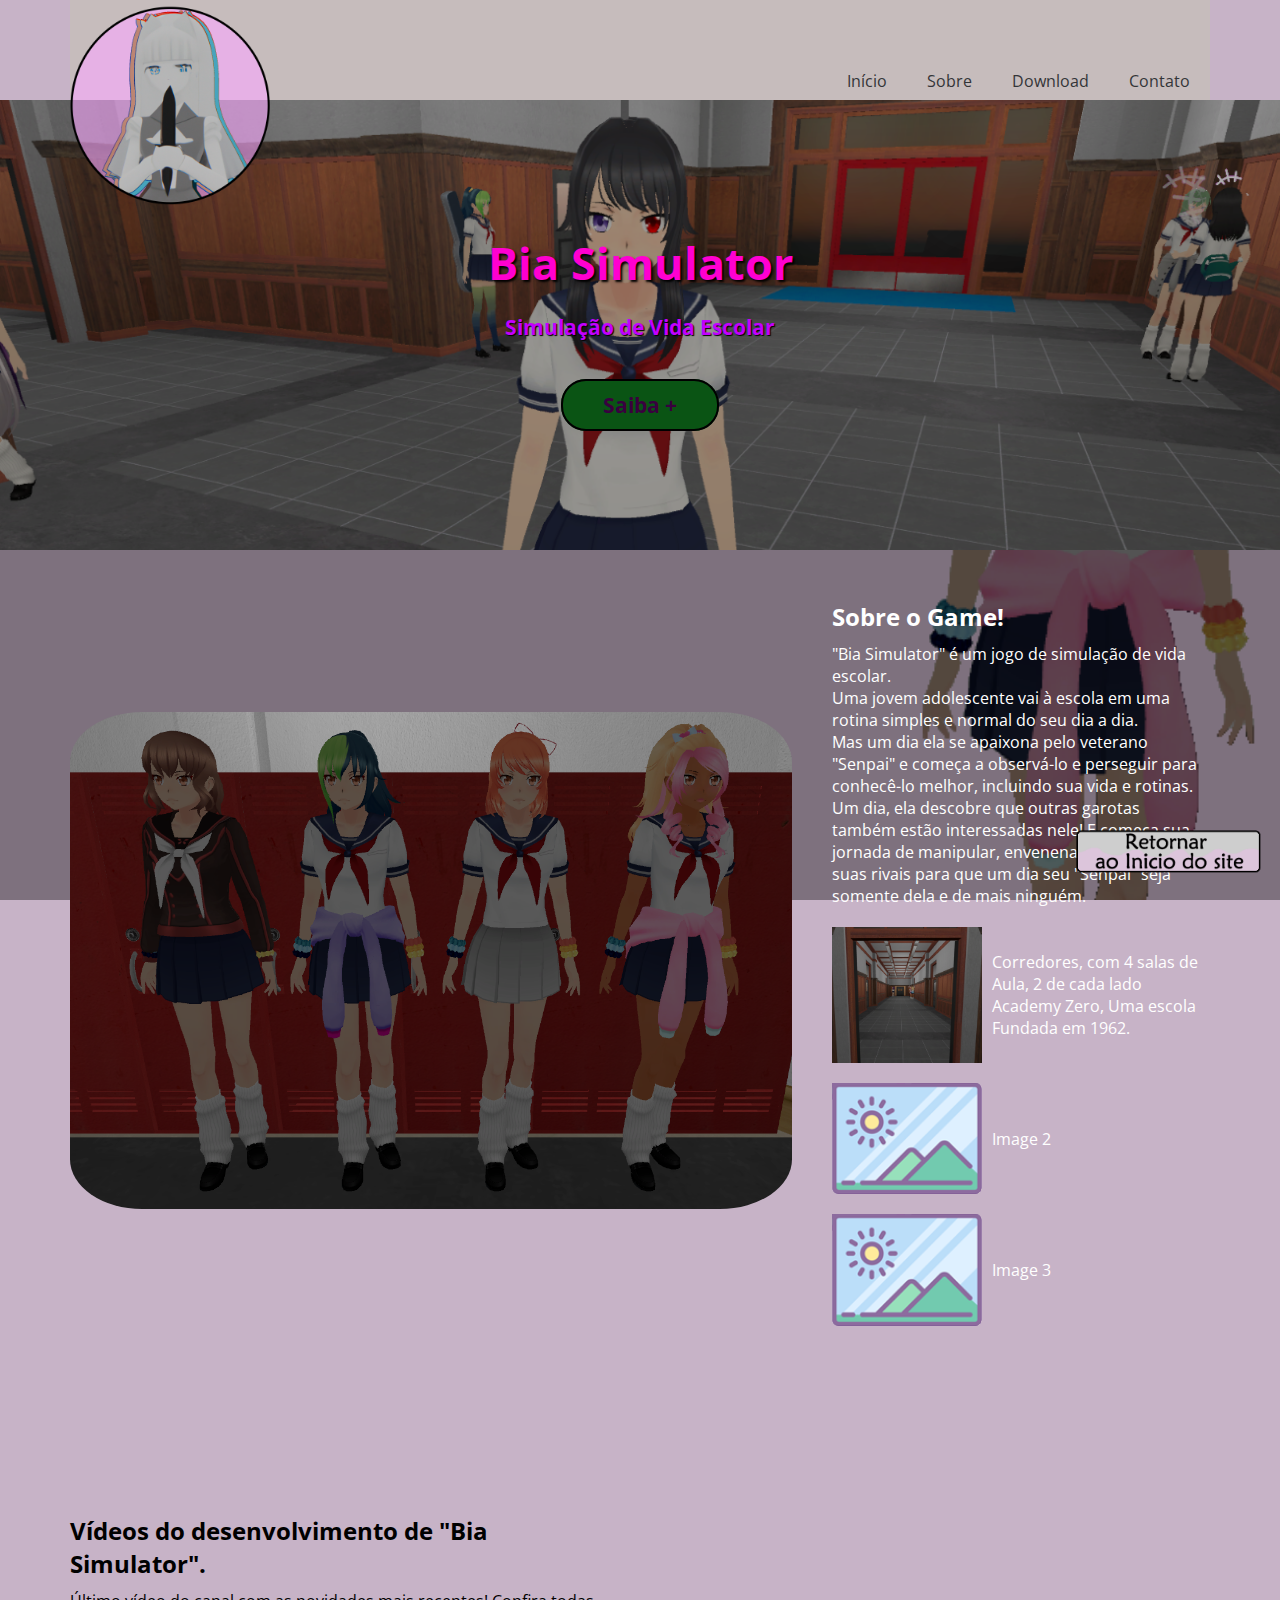
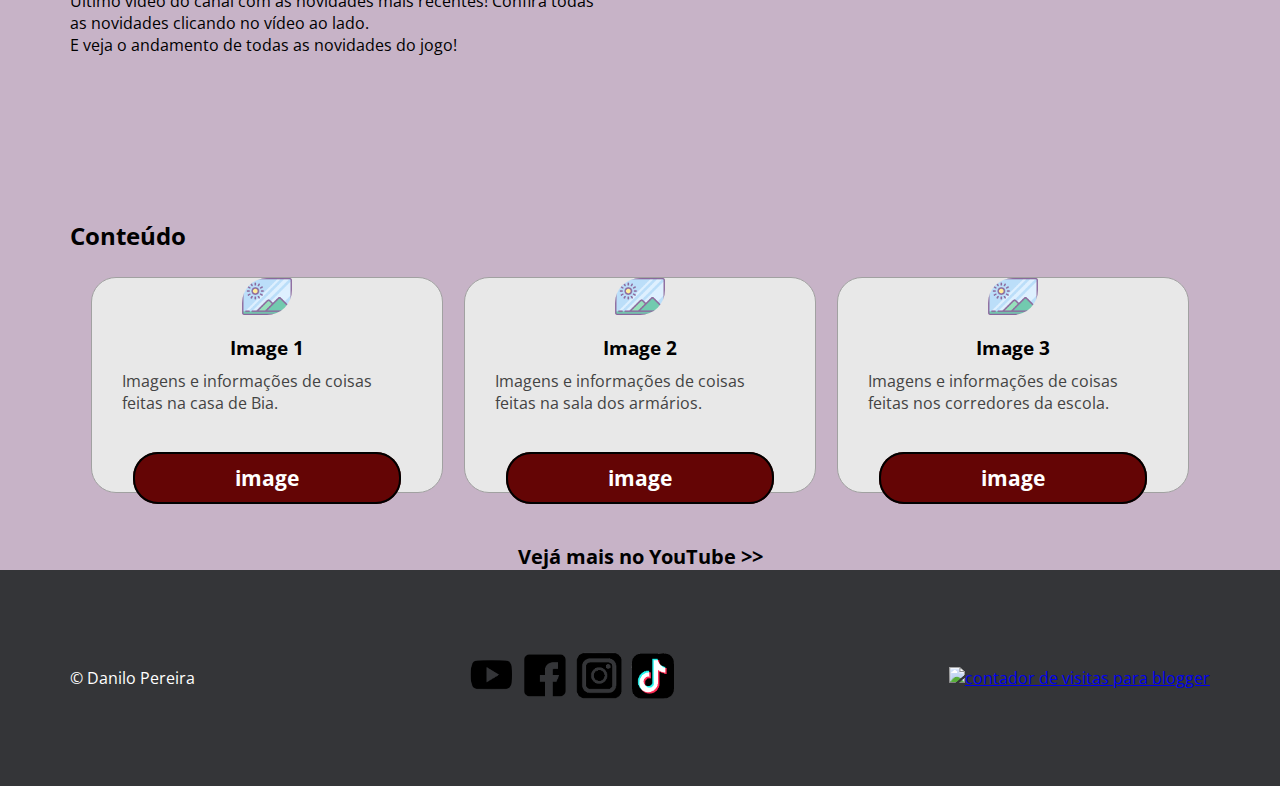
==== commit b907508b: "newPagina" ====
--- a/index.html
+++ b/index.html
@@ -23,7 +23,7 @@
                 <ul>
                     <li><a href="#inicio">Início</a></li>
                     <li><a href="#sobre">Sobre</a></li>
-                    <li><a href="#download">Download</a></li>
+                    <li><a href="download.html">Download</a></li>
                     <li><a href="#contato">Contato</a></li>
                 </ul>
             </nav>
@@ -92,71 +92,11 @@
         </div>
     </section>
     <!-- Area de Download -->
-    <section id="download">
-        <div class="Container">
-            <div id="textoWire">
-                <h2>Downloads das versões mais recentes!</h2>
-                <p>
-                    Versões com "Zip", todas identificadas com (vs ?.?.?), identificando cada versão desde a mais atual até a mais antiga.<br>
-                    A primeira versão, a 0.0.1, não permite fechar a janela porque não foi feito um menu simples para poder fechar.
-                </p>
-            </div>
-            <div class="TitulosVS">
-                <h1>Verções mais recentes</h1>
-            </div>
-            <div class="imgmediafire Flex3">
-                <img src="img/itchio.png" alt="mediafire">
-                <h1>Bia Simulator vs 0.1.14</h1>
-                <a
-                    href="https://danilo-pereira.itch.io/bia-simulator-vs-0114"
-                    target="_blank">link........(..13 de Junho de 2024..)
-                </a>
-            </div>
-            <div class="TitulosVS">
-                <h1>Verções mais Antigas</h1>
-            </div>
-            <div class="imgmediafire Flex3">
-                <img src="img/mediafire.png" alt="mediafire">
-                <h1>Bia Simulator vs 0.0.1</h1>
-                <a
-                    href="https://www.mediafire.com/file/eervflqwce7wvbb/Bia_Simulator_vs_0.0.1.rar/file"
-                    target="_blank">link
-                </a>
-            </div>
-            <div class="imgmediafire Flex3">
-                <img src="img/itchio.png" alt="mediafire">
-                <h1>Bia Simulator vs 0.1.10</h1>
-                <a
-                    href="https://danilo-pereira.itch.io/bia-simulator-vs-vs-0110"
-                    target="_blank">link
-                </a>
-            </div>
-            <div class="imgmediafire Flex3">
-                <img src="img/itchio.png" alt="mediafire">
-                <h1>Bia Simulator vs 0.1.11</h1>
-                <a
-                    href="https://danilo-pereira.itch.io/bia-simulator-vs-0111"
-                    target="_blank">link
-                </a>
-            </div>
-            <div class="imgmediafire Flex3">
-                <img src="img/itchio.png" alt="mediafire">
-                <h1>Bia Simulator vs 0.1.12</h1>
-                <a
-                    href="https://danilo-pereira.itch.io/bia-simulator-vs-0112"
-                    target="_blank">link
-                </a>
-            </div>
-            <div class="imgmediafire Flex3">
-                <img src="img/itchio.png" alt="mediafire">
-                <h1>Bia Simulator vs 0.1.13</h1>
-                <a
-                    href="https://danilo-pereira.itch.io/bia-simulator-vs-0113"
-                    target="_blank">link
-                </a>
-            </div>
-        </div>
-    </section>
+    
+
+
+
+
     <section id="contato">
         <div class="Container">
             <h2>Conteúdo</h2>
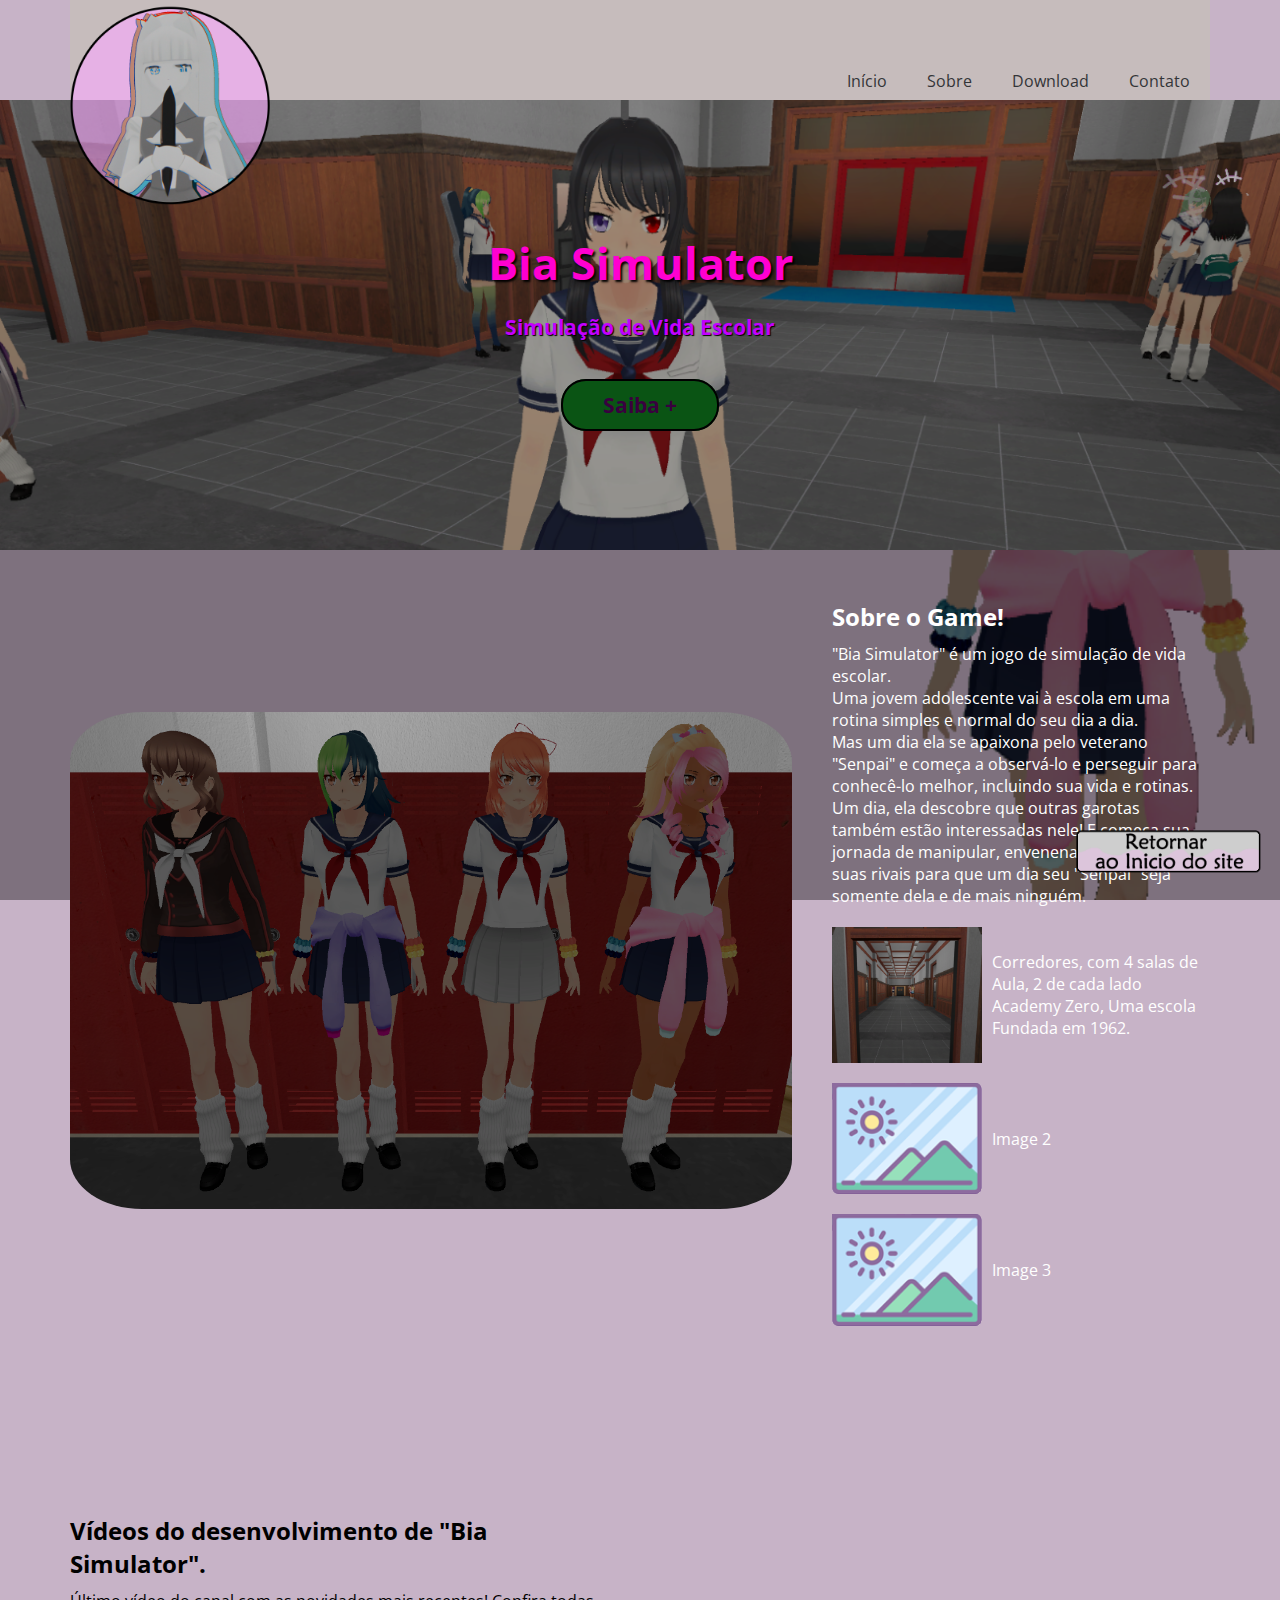
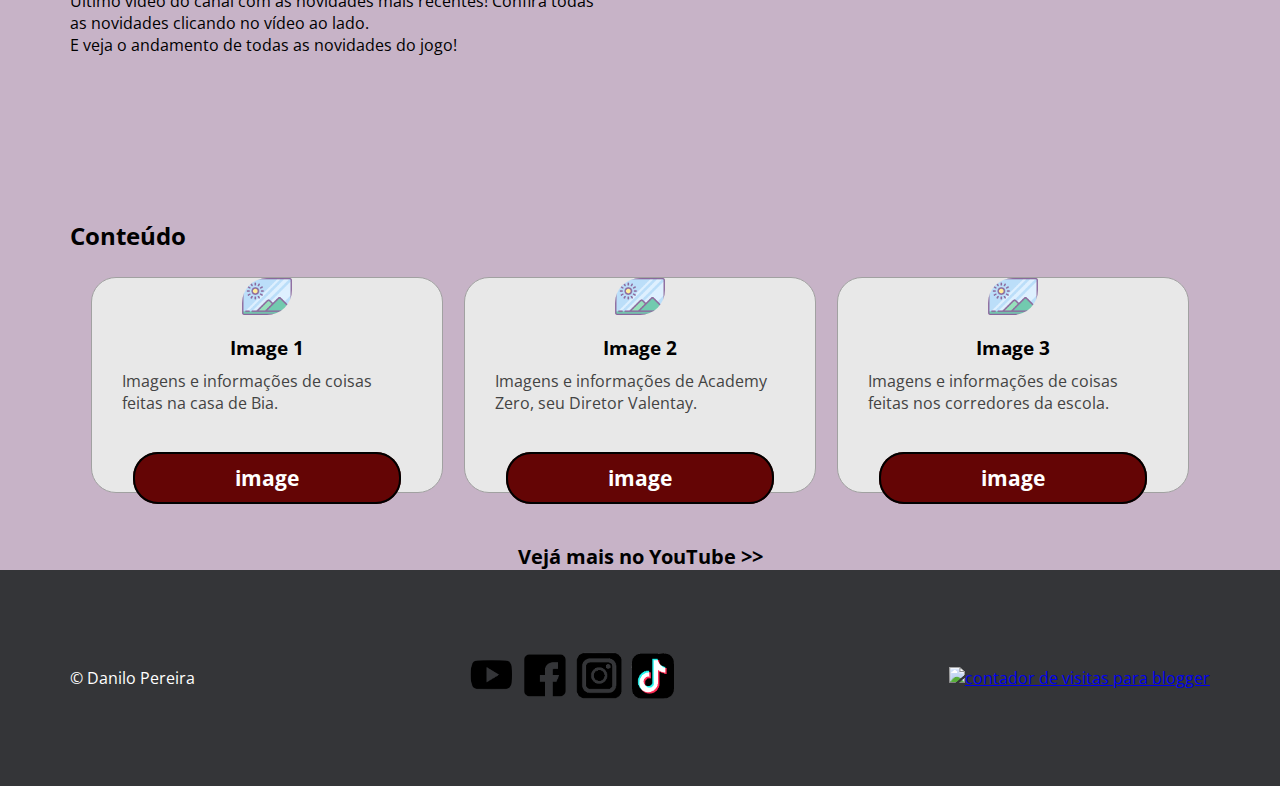
==== commit 27a732dc: "newImagem" ====
--- a/index.html
+++ b/index.html
@@ -113,9 +113,9 @@
                     <img src="img/image.png" alt="image">
                     <h3>Image 2</h3>
                     <p>
-                        Imagens e informações de coisas feitas na sala dos armários.
+                        Imagens e informações de Academy Zero, seu Diretor Valentay.
                     </p>
-                    <a href="img/baner.png" target="source: imgur.com" class="Botao">image</a>
+                    <a href="img/academyzeroVanity.png" target="source: imgur.com" class="Botao">image</a>
                 </div>
                 <div class="Card">
                     <img src="img/image.png" alt="image">
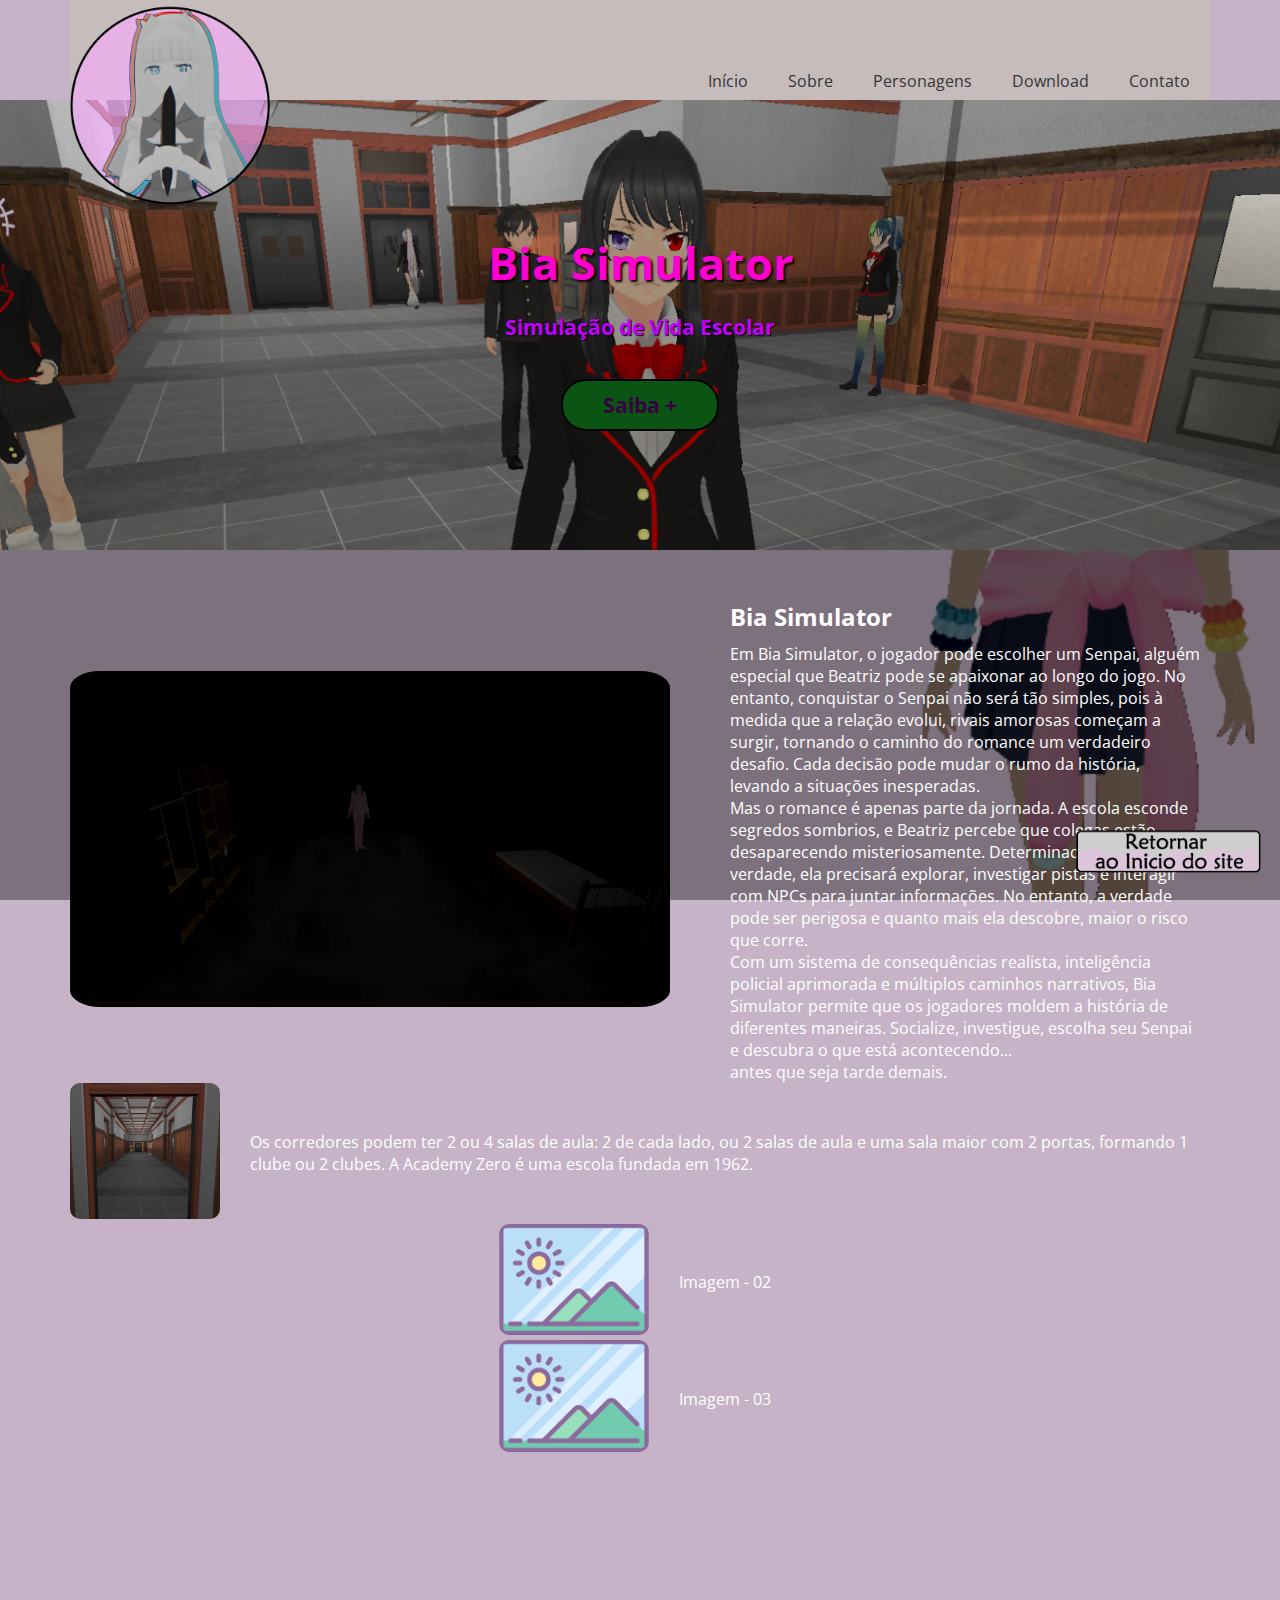
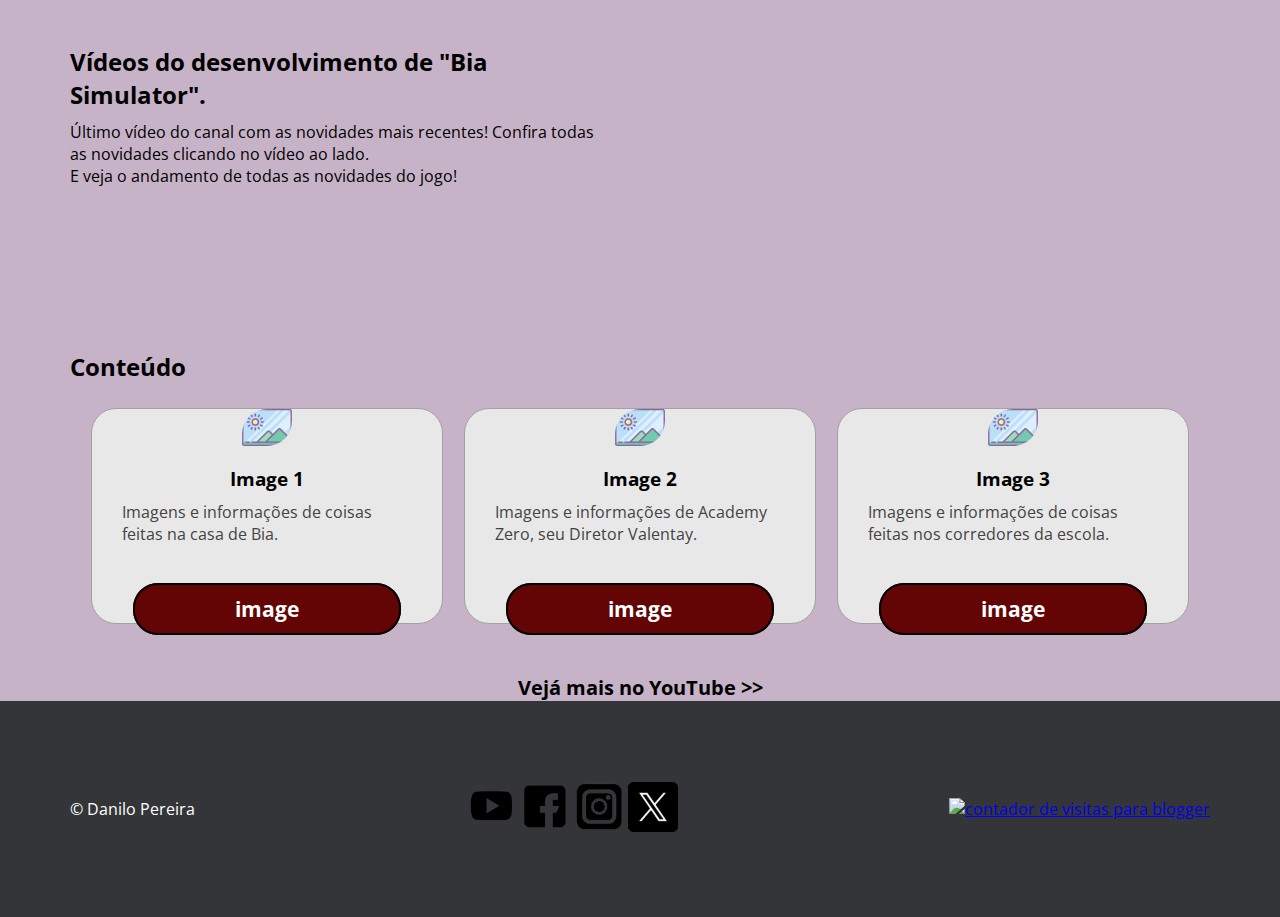
==== commit f3dfe3b9: "2025/03/03" ====
--- a/index.html
+++ b/index.html
@@ -23,6 +23,7 @@
                 <ul>
                     <li><a href="#inicio">Início</a></li>
                     <li><a href="#sobre">Sobre</a></li>
+                    <li><a href="personagens.html">Personagens</a></li>
                     <li><a href="download.html">Download</a></li>
                     <li><a href="#contato">Contato</a></li>
                 </ul>
@@ -35,7 +36,7 @@
             <h1>Bia Simulator</h1>
             <h2>Simulação de Vida Escolar</h2>
             <a 
-                href="https://www.youtube.com/watch?v=QuEk1-Vb6ak&list=PLfWaRZgvNhekADskZtezbI2aH9ssokQSr"
+                href="https://www.youtube.com/@BiaSimulator.Oficial/videos"
                 target="_blank" class="Botao">Saiba +
             </a>
         </div>
@@ -43,37 +44,86 @@
     <!-- Sobre -->
     <section id="sobre">
         <div class="Container Flex2">
-            <div id="destaqueSobre">
-                <img src="img/gamepersons.png" alt="ImagePersonagens">
-            </div>
-            <div id="textoSobre">
-                <h2>Sobre o Game!</h2>
-                <p>
-                    "Bia Simulator" é um jogo de simulação de vida escolar.<br>
-                    Uma jovem adolescente vai à escola em uma rotina simples e normal do seu dia a dia.<br>
-                    Mas um dia ela se apaixona pelo veterano "Senpai" e começa a observá-lo e perseguir para conhecê-lo melhor,
-                    incluindo sua vida e rotinas.<br>
-                    Um dia, ela descobre que outras garotas também estão interessadas nele! E começa sua jornada de manipular,
-                    envenenar e assassinar suas rivais para que um dia seu "Senpai" seja somente dela e de mais ninguém.
-                </p>
-                <div class="TopicosSobre Flex2">
-                    <img src="img/Image_1.png" alt="iconsempai">
-                    <p>Corredores, com 4 salas de Aula, 2 de cada lado Academy Zero, Uma escola Fundada em 1962.</p>
-                </div>
-                <div class="TopicosSobre Flex2">
-                    <img src="img/image.png" alt="iconsempai">
-                    <p>Image 2</p>
-                </div>
-                <div class="TopicosSobre Flex2">
-                    <img src="img/image.png" alt="iconsempai">
-                    <p>Image 3</p>
-                </div>
+            <div id="destaqueSobreTexto">
+
+                <div class="Container Flex3">
+
+                    <div id="sobreGameBiaSimulator">
+                        <img src="img/gamepersons.png" alt="ImagePersonagens">
+                    </div>
+
+                    <div id="textoSobre">
+                        <h2>Bia Simulator</h2>
+                        <p>
+                            Em Bia Simulator, o jogador pode escolher um Senpai, alguém especial que Beatriz pode se apaixonar ao longo do jogo. 
+                            No entanto, conquistar o Senpai não será tão simples, pois à medida que a relação evolui, rivais amorosas 
+                            começam a surgir, tornando o caminho do romance um verdadeiro desafio. 
+                            Cada decisão pode mudar o rumo da história, levando a situações inesperadas. <br>
+    
+                            Mas o romance é apenas parte da jornada. 
+                            A escola esconde segredos sombrios, e Beatriz percebe que colegas estão desaparecendo misteriosamente. 
+                            Determinada a descobrir a verdade, ela precisará explorar, investigar pistas e interagir com NPCs para juntar informações. 
+                            No entanto, a verdade pode ser perigosa e quanto mais ela descobre, maior o risco que corre. <br>
+    
+                            Com um sistema de consequências realista, inteligência policial aprimorada e múltiplos caminhos 
+                            narrativos, Bia Simulator permite que os jogadores moldem a história de diferentes maneiras. 
+                            Socialize, investigue, escolha seu Senpai e descubra o que está acontecendo... <br>
+                            antes que seja tarde demais.
+                        </p>
+                    </div>
+
+                </div>
+
+                <div class="InfGameBia">
+
+                    <div id="sobreGame">
+                        <img src="img/Image_1.png" alt="iconsempai">
+                    </div>
+
+                    <div id="textoSobre">
+                        <p>
+                            Os corredores podem ter 2 ou 4 salas de aula: 2 de cada lado, ou 2 salas de aula e uma sala maior com 2 portas, 
+                            formando 1 clube ou 2 clubes. A Academy Zero é uma escola fundada em 1962.
+                        </p>
+                    </div>
+
+                </div>
+
+                <div class="InfGameBia">
+
+                    <div id="sobreGame">
+                        <img src="img/image.png" alt="iconsempai">
+                    </div>
+
+                    <div id="textoSobre">
+                        <p>
+                            Imagem - 02
+                        </p>
+                    </div>
+
+                </div>
+
+                <div class="InfGameBia">
+
+                    <div id="sobreGame">
+                        <img src="img/image.png" alt="iconsempai">
+                    </div>
+
+                    <div id="textoSobre">
+                        <p>
+                            Imagem - 03
+                        </p>
+                    </div>
+
+                </div>
+
             </div>
         </div>
     </section>
     <!-- Video do YouTube Sobre -->
     <section id="onepage">
         <div class="Container Flex3">
+
             <div id="textoSite">
                 <h2>Vídeos do desenvolvimento de "Bia Simulator".</h2>
                 <p>
@@ -81,6 +131,7 @@
                     E veja o andamento de todas as novidades do jogo!
                 </p>
             </div>
+
             <div id="video">
                 <iframe 
                     width="866" height="487" src="https://www.youtube.com/embed/n2hD3B5ll3c" 
@@ -89,6 +140,7 @@
                     allowfullscreen>
                 </iframe>
             </div>
+
         </div>
     </section>
     <!-- Area de Download -->
@@ -142,12 +194,12 @@
             <div id="social">
                 <a href="https://www.youtube.com/channel/UCmEWUiAad2K6992VIdjaSpA" target="_blank">
                     <img src="img/youtube.png" alt="youtube"></a>
-                <a href="https://www.facebook.com/Chiquititas.danilo/" target="_blank">
+                <a href="https://www.facebook.com/BiaSimulatorOficial/" target="_blank">
                     <img src="img/facebook.png" alt="facebook"></a>
-                <a href="https://www.instagram.com/danilopereira5831/" target="_blank">
+                <a href="https://www.instagram.com/bia_simulator/" target="_blank">
                     <img src="img/instagram.png" alt="instagram"></a>
-                <a href="https://www.tiktok.com/@danilocraft2" target="_blank">
-                    <img src="img/tiktok.png" alt="tiktok"></a>
+                <a href="https://x.com/bia_simulator" target="_blank">
+                    <img src="img/Twitter.png" alt="tiktok"></a>
             </div>
             <div id="Contador">
                 <a 
--- a/style.css
+++ b/style.css
@@ -227,10 +227,6 @@
     text-shadow: #000 0.05em 0.05em 0.05em;
 }
 
-.TopicosSobre img {
-    width: min(90vw, 100px);
-}
-
 #sobre {
     padding: 50px 0px;
     background: url(img/banerunity.png);
@@ -238,8 +234,24 @@
     background-position: center;
 }
 
-#destaqueSobre {
-    display: none;
+.InfGameBia {
+    display: flex;
+    align-items: center; /* Alinha os itens no centro verticalmente */
+    justify-content: center; /* Centraliza horizontalmente */
+    gap: 20px; /* Espaçamento entre os elementos */
+}
+
+/* Imagem que indiqua algo sobre o Game Bia Simulator */
+#sobreGameBiaSimulator img {
+    width: 600px; /* Largura fixa */
+    height: auto; /* Mantém a proporção da imagem */
+}
+
+/* Imagems que indiqua oque tem em Alguns Lugares */
+#sobreGame img {
+    width: 150px; /* Largura fixa */
+    border-radius: 10px; /* Borda arredondada (opcional) */
+    height: auto; /* Mantém a proporção da imagem */
 }
 
 #textoSobre {
@@ -249,14 +261,6 @@
 
 #textoSobre h2 {
     margin-bottom: 10px;
-}
-
-.TopicosSobre {
-    margin-top: 20px;
-}
-
-.TopicosSobre img {
-    margin-right: 10px;
 }
 
 #onepage {
@@ -278,6 +282,13 @@
 }
 
 #download {
+    padding: 50px 0px;
+    background: url(img/banerunity.png);
+    background-size: cover;
+    background-position: center;
+}
+
+#personagens {
     padding: 50px 0px;
     background: url(img/banerunity.png);
     background-size: cover;
@@ -548,6 +559,10 @@
         background-attachment: fixed;
     }
 
+    #personagens { /* Image do nackground de Baixo */
+        background-attachment: fixed;
+    }
+
     /* Rodapé */
     .Flex6 {
         flex-direction: row-reverse;
@@ -599,6 +614,11 @@
         margin-right: 30px;
     }
 
+    #sobreGameBiaSimulator img {
+        border-radius: 5%;
+        margin-right: 50px;
+    }
+
     #video iframe {
         width: 600px;
         height: 338px;
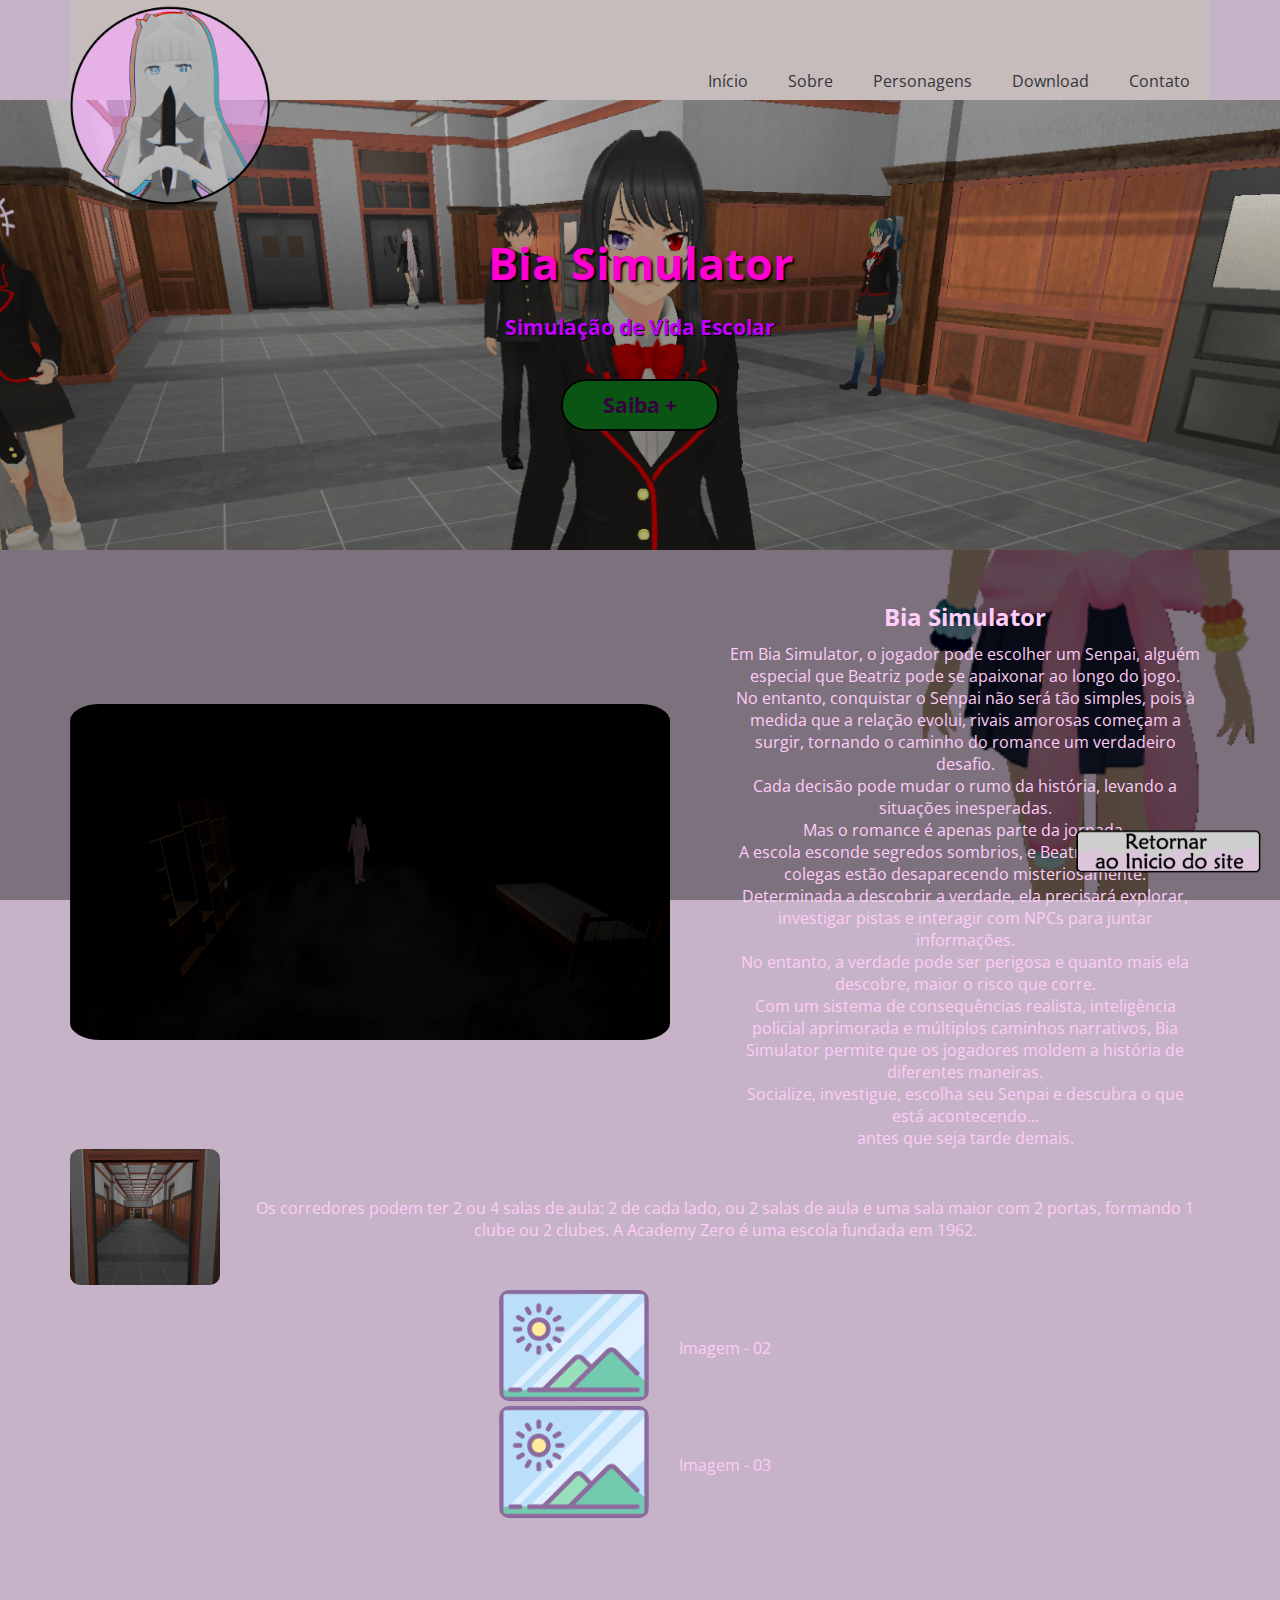
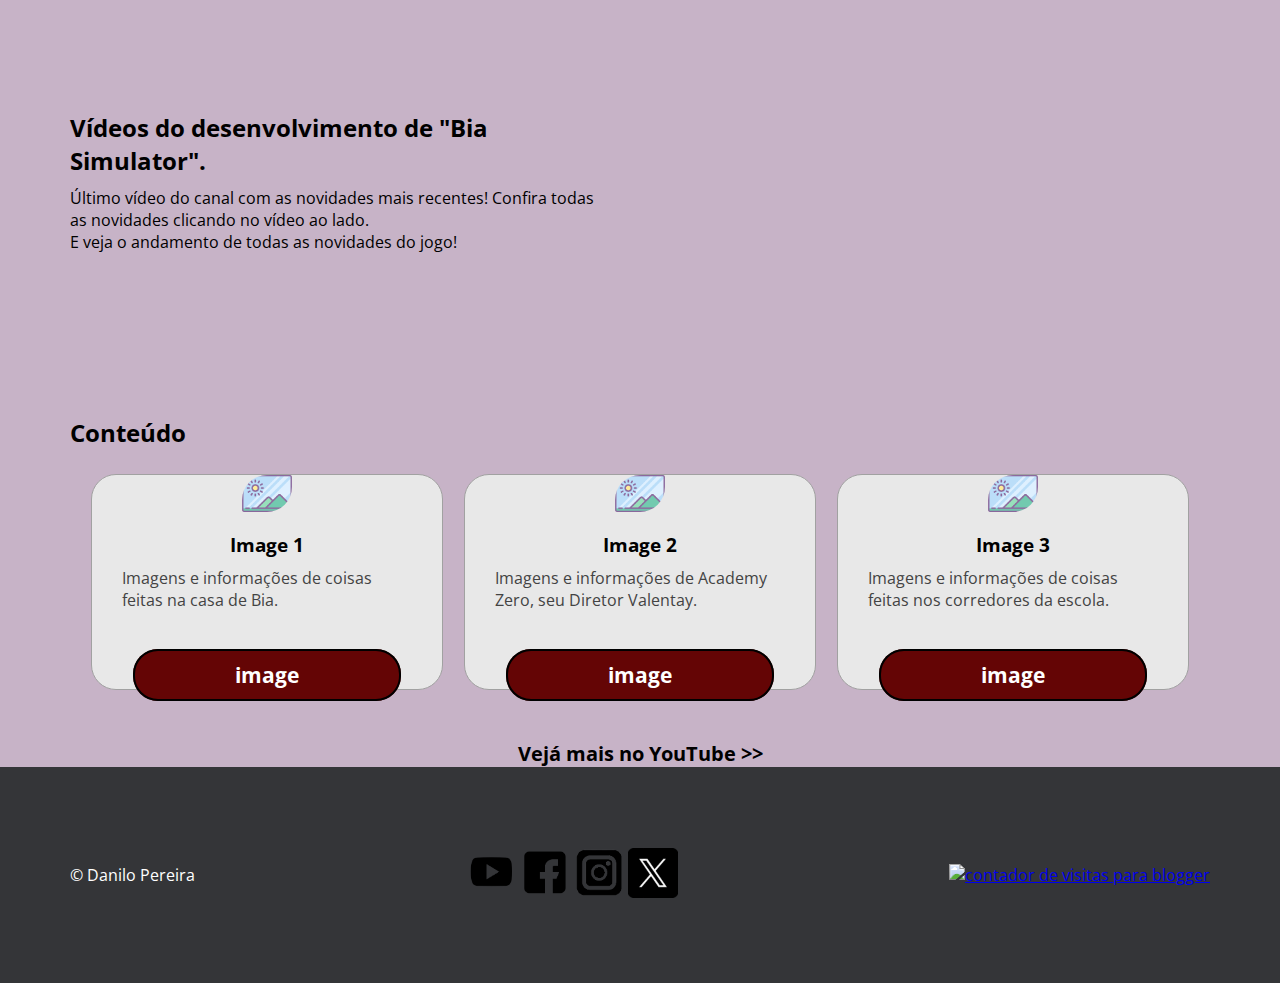
==== commit 204b71d9: "2025/03/04" ====
--- a/index.html
+++ b/index.html
@@ -55,18 +55,18 @@
                     <div id="textoSobre">
                         <h2>Bia Simulator</h2>
                         <p>
-                            Em Bia Simulator, o jogador pode escolher um Senpai, alguém especial que Beatriz pode se apaixonar ao longo do jogo. 
+                            Em Bia Simulator, o jogador pode escolher um Senpai, alguém especial que Beatriz pode se apaixonar ao longo do jogo. <br>
                             No entanto, conquistar o Senpai não será tão simples, pois à medida que a relação evolui, rivais amorosas 
-                            começam a surgir, tornando o caminho do romance um verdadeiro desafio. 
+                            começam a surgir, tornando o caminho do romance um verdadeiro desafio. <br>
                             Cada decisão pode mudar o rumo da história, levando a situações inesperadas. <br>
     
-                            Mas o romance é apenas parte da jornada. 
-                            A escola esconde segredos sombrios, e Beatriz percebe que colegas estão desaparecendo misteriosamente. 
-                            Determinada a descobrir a verdade, ela precisará explorar, investigar pistas e interagir com NPCs para juntar informações. 
+                            Mas o romance é apenas parte da jornada. <br>
+                            A escola esconde segredos sombrios, e Beatriz percebe que colegas estão desaparecendo misteriosamente. <br>
+                            Determinada a descobrir a verdade, ela precisará explorar, investigar pistas e interagir com NPCs para juntar informações. <br>
                             No entanto, a verdade pode ser perigosa e quanto mais ela descobre, maior o risco que corre. <br>
     
                             Com um sistema de consequências realista, inteligência policial aprimorada e múltiplos caminhos 
-                            narrativos, Bia Simulator permite que os jogadores moldem a história de diferentes maneiras. 
+                            narrativos, Bia Simulator permite que os jogadores moldem a história de diferentes maneiras. <br>
                             Socialize, investigue, escolha seu Senpai e descubra o que está acontecendo... <br>
                             antes que seja tarde demais.
                         </p>
--- a/style.css
+++ b/style.css
@@ -86,6 +86,52 @@
     font-size: 1.0em;
 
     padding: 30px 10px 30px 10px;
+}
+
+/* Aba - Painel, Infoemações sobre os personagens */
+.PersonagensTal {
+    display: inline;
+    font-size: 1.0em;
+
+    padding: 30px 10px 30px 10px;
+}
+
+#PersonagensBia {
+    color: #c562d4;
+    text-align: center;
+}
+
+#PersonagensSenpai {
+    color: #4949d1;
+    text-align: center;
+}
+
+/* Aba - Panel, Personagens - Protagonista Bia */
+.PerProtagonista {
+    background-color: #e9aeed; /* Cor escura, pode trocar */
+    color: #272128;
+    display: flex;
+    text-align: center;
+    justify-content: space-between;
+    gap: 100px; /* Dimenções - Dos Lados */
+    padding: 20px; /* Dimenções - Cima e Baixo */
+    margin-right: 50px; /* Espaco - right */
+    margin-left: 50px; /* Espaco - left */
+    border-radius: 30px; /* Borda arredondada */
+}
+
+/* Aba - Panel, Personagens - Senpai de Bia */
+.PerSenpai {
+    background-color: #73aafc; /* Cor escura, pode trocar */
+    color: #3f1756;
+    display: flex;
+    text-align: center;
+    justify-content: space-between;
+    gap: 100px; /* Dimenções - Dos Lados */
+    padding: 20px; /* Dimenções - Cima e Baixo */
+    margin-right: 50px; /* Espaco - right */
+    margin-left: 50px; /* Espaco - left */
+    border-radius: 30px; /* Borda arredondada */
 }
 
 .Botao { /* Button que leva para um Link da Play List do YouTube */
@@ -255,7 +301,8 @@
 }
 
 #textoSobre {
-    color: #fff;
+    color: #ffcdf9;
+    text-align: center;
     padding: 0px 10px;
 }
 
@@ -274,6 +321,20 @@
 #onepage p {
     margin-bottom: 25px;
 }
+
+/* Caixa das informações do Senpai */
+#senpai {
+    padding: 30px 10px; /* Tamanho de Baixo e do Lado */
+}
+
+#senpai h2 {
+    margin-bottom: 10px;
+}
+
+#senpai p {
+    margin-bottom: 15px;
+}
+/***/
 
 #video iframe {
     width: 400px;
@@ -633,7 +694,8 @@
         display: inline;
     }
 
-    .TitulosVS {
+    /* Aba - Painel, Infoemações sobre os personagens */
+    .PersonagensTal {
         display: inline;
     }
 
